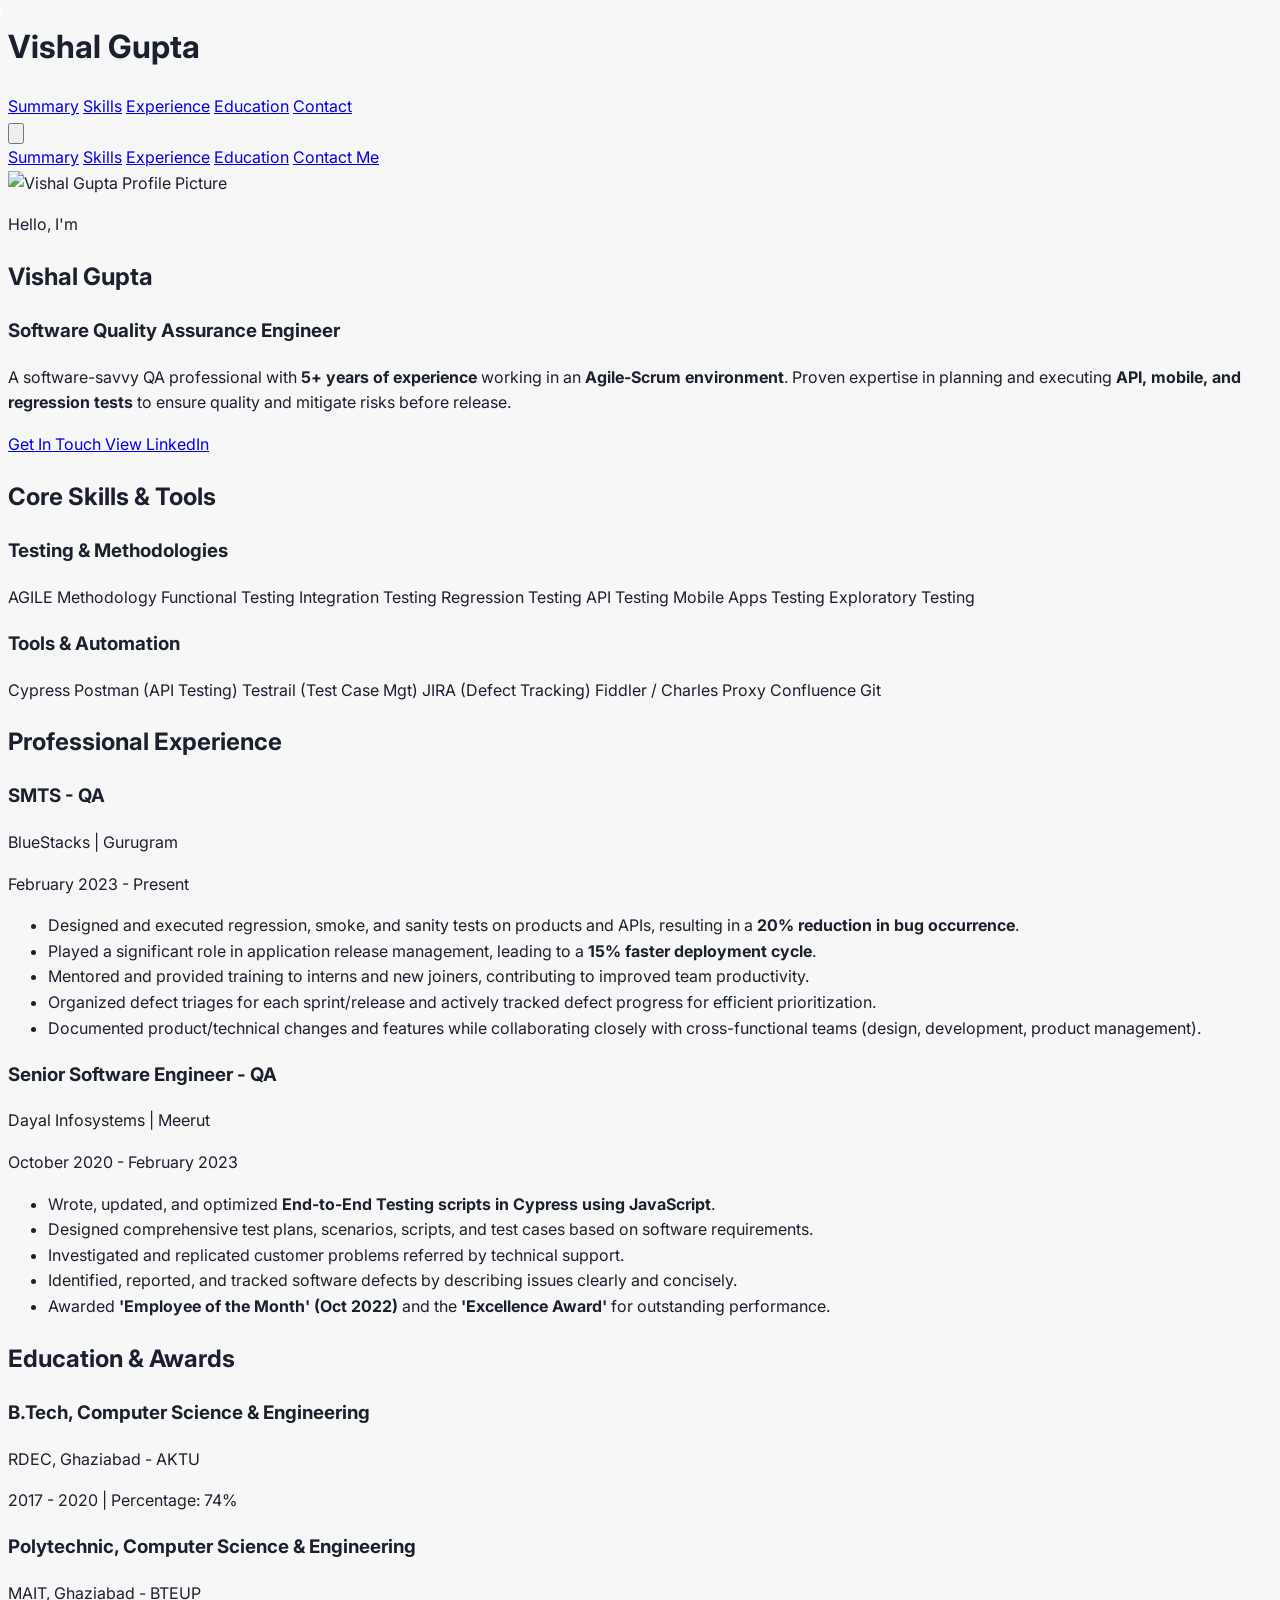
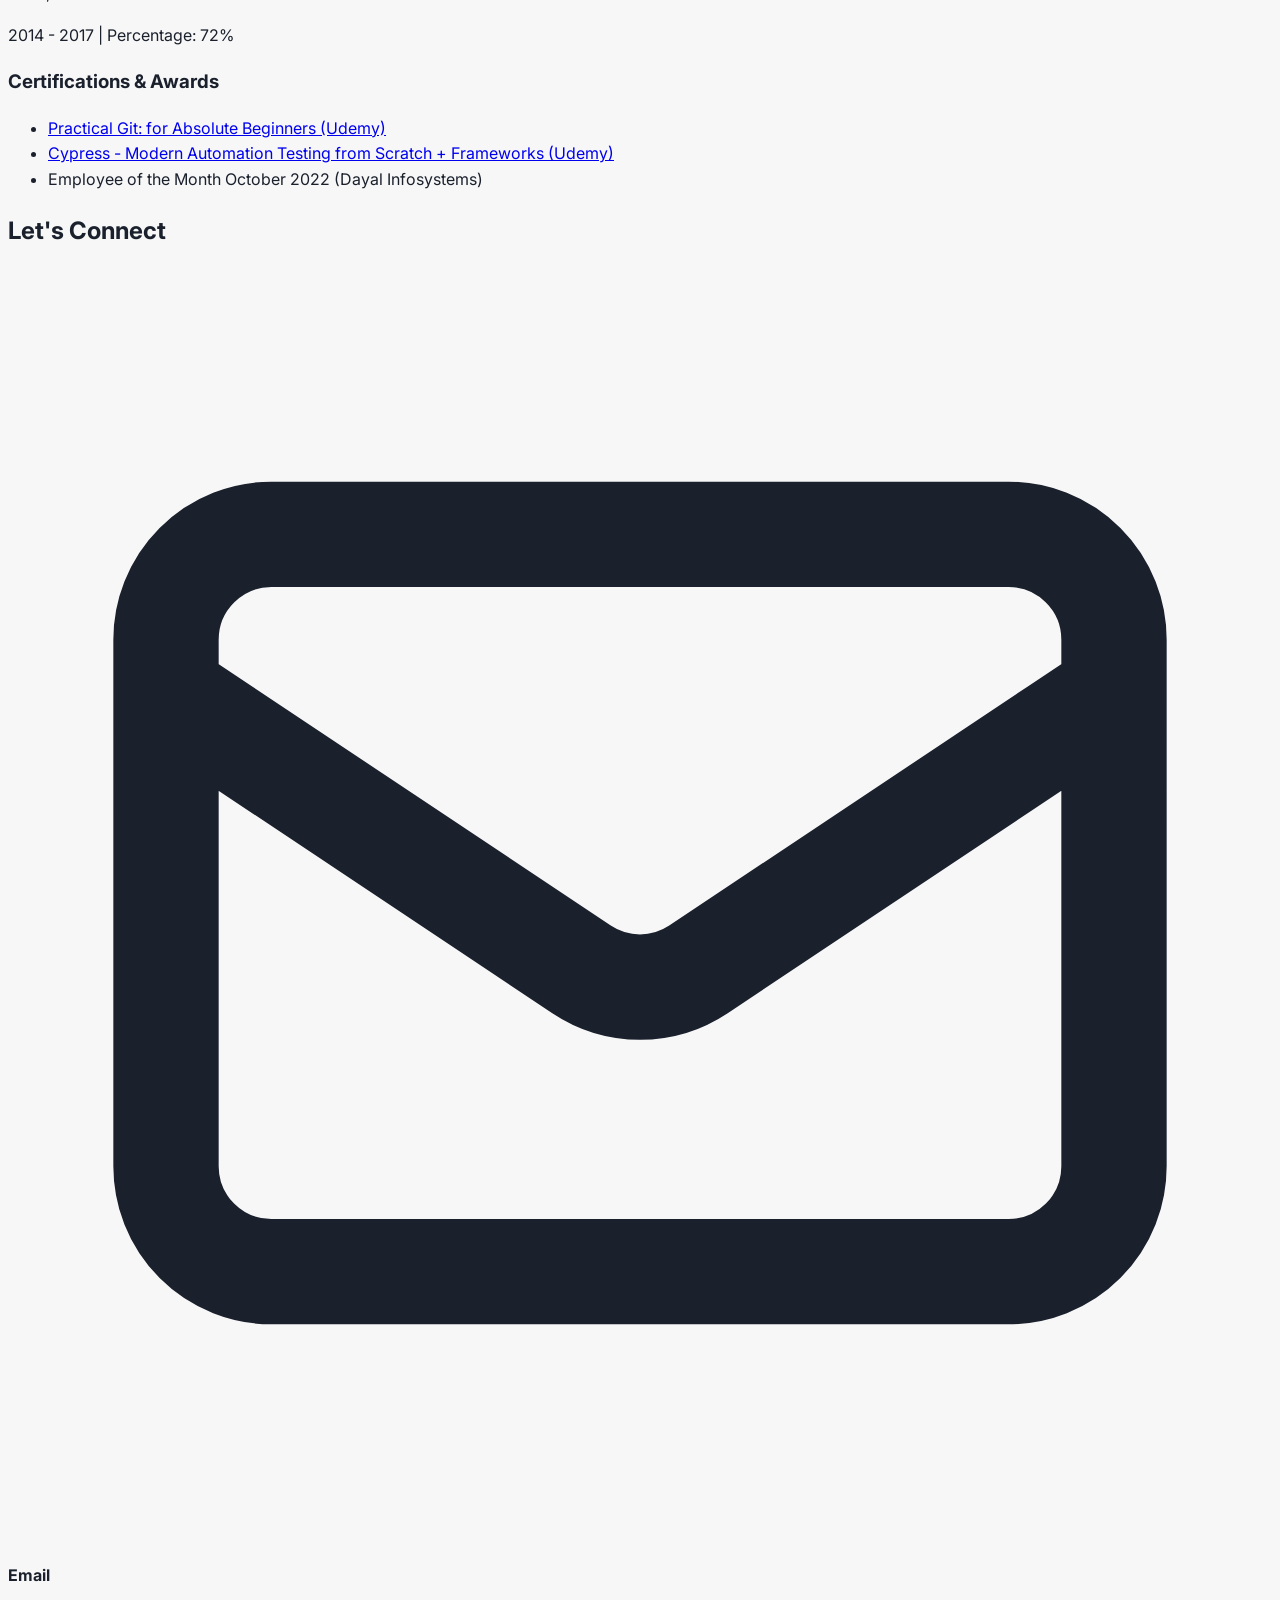
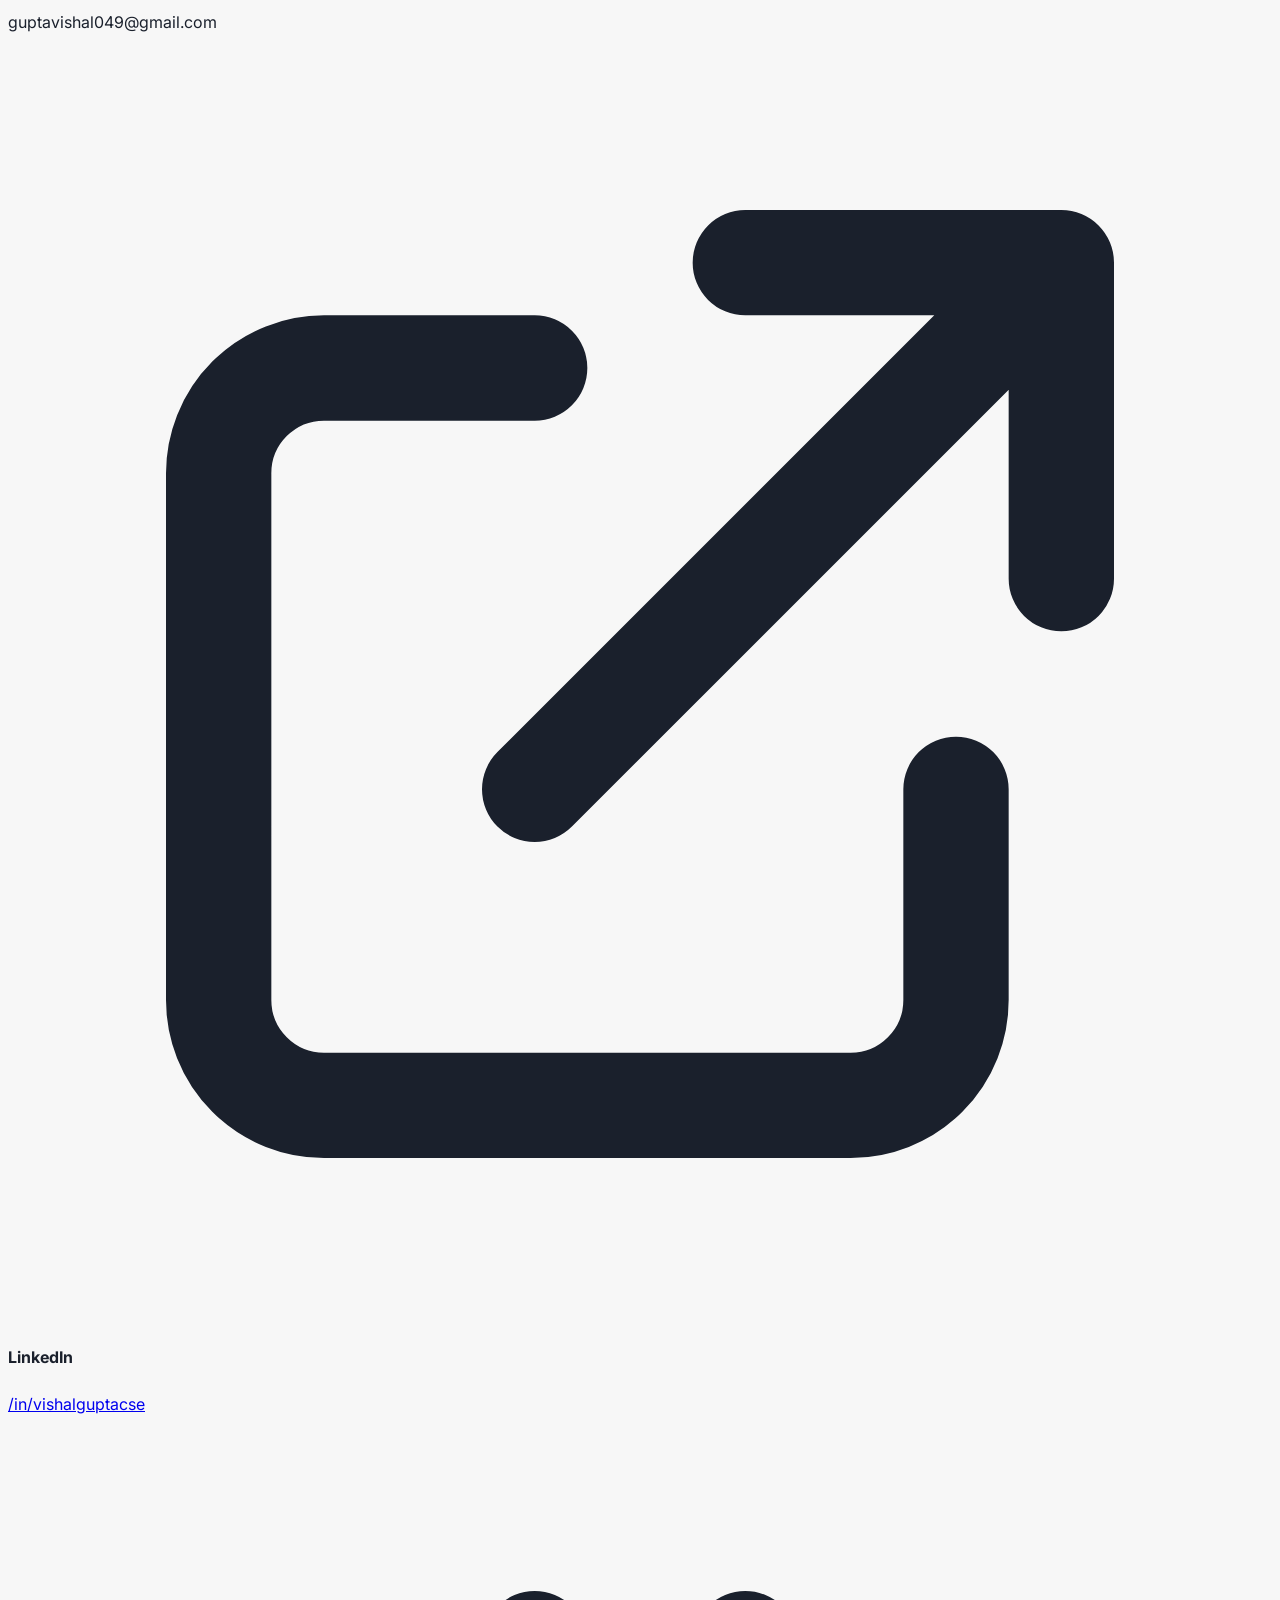
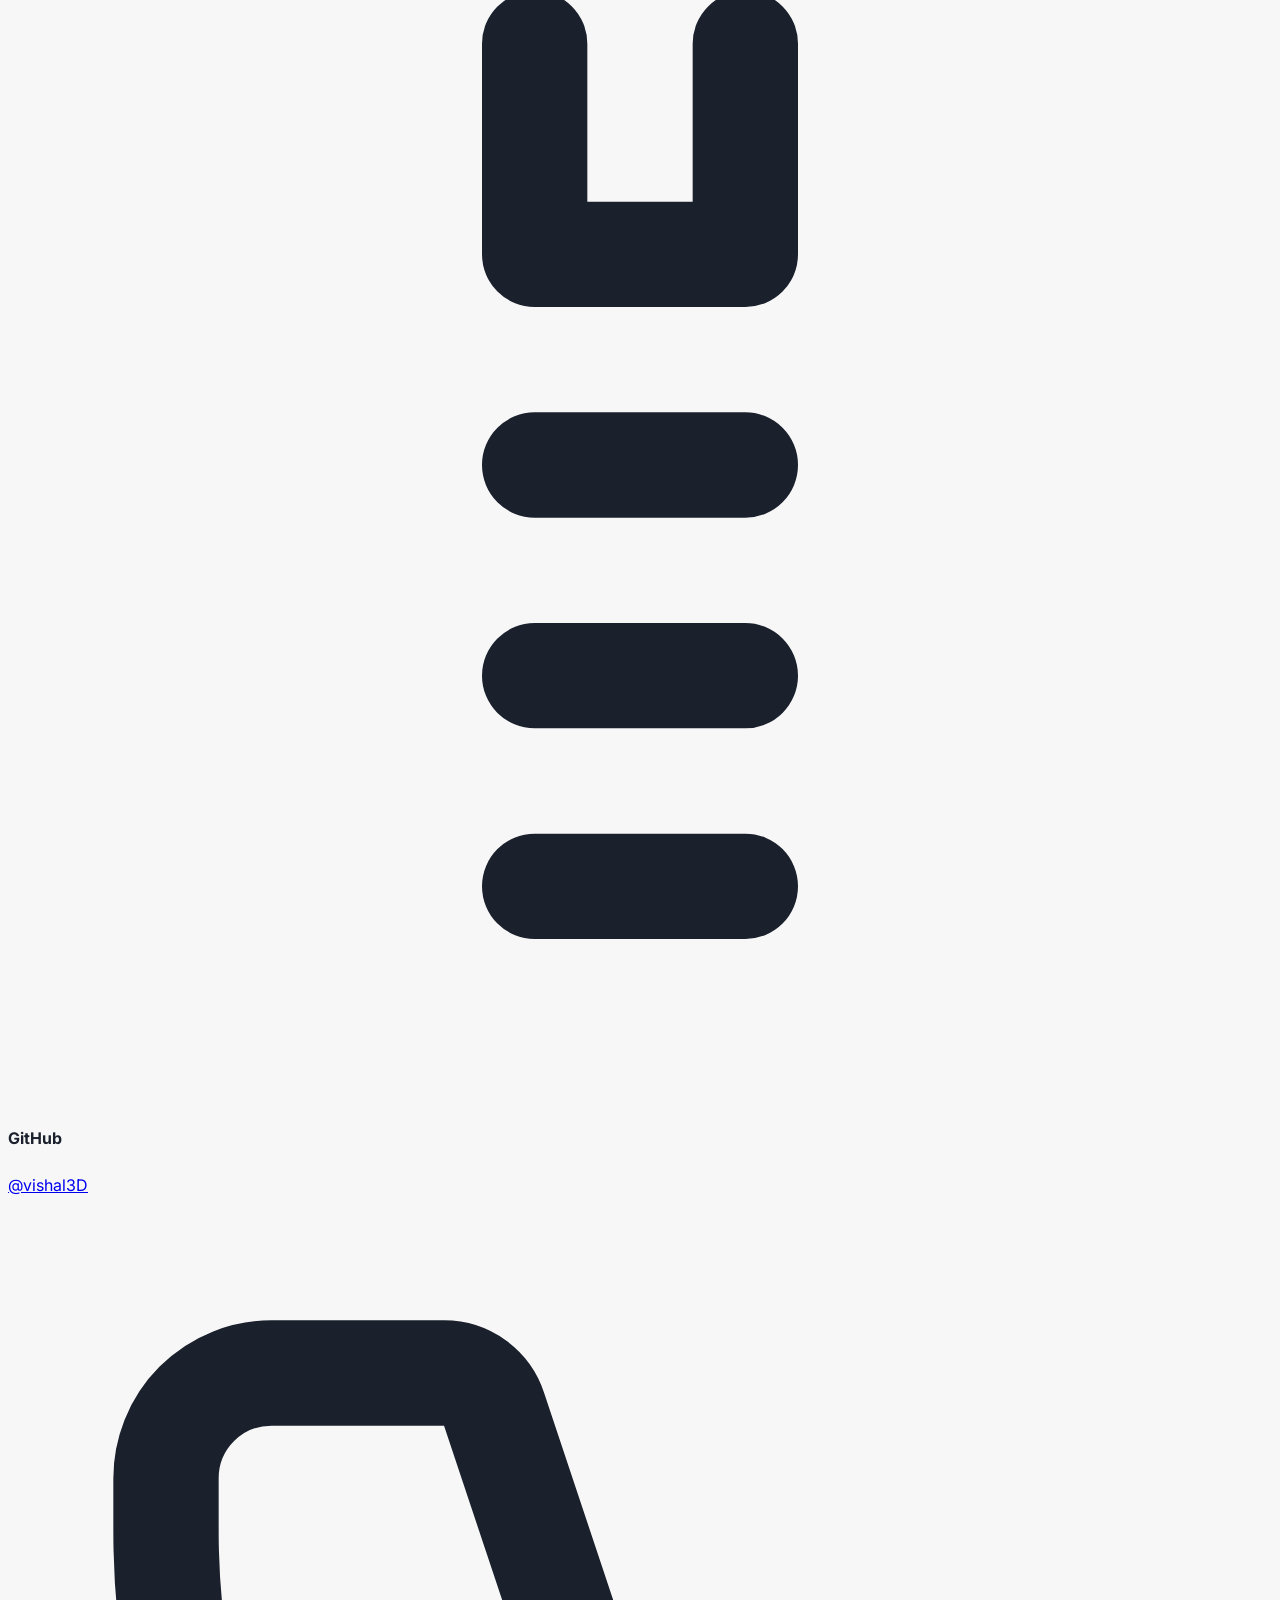
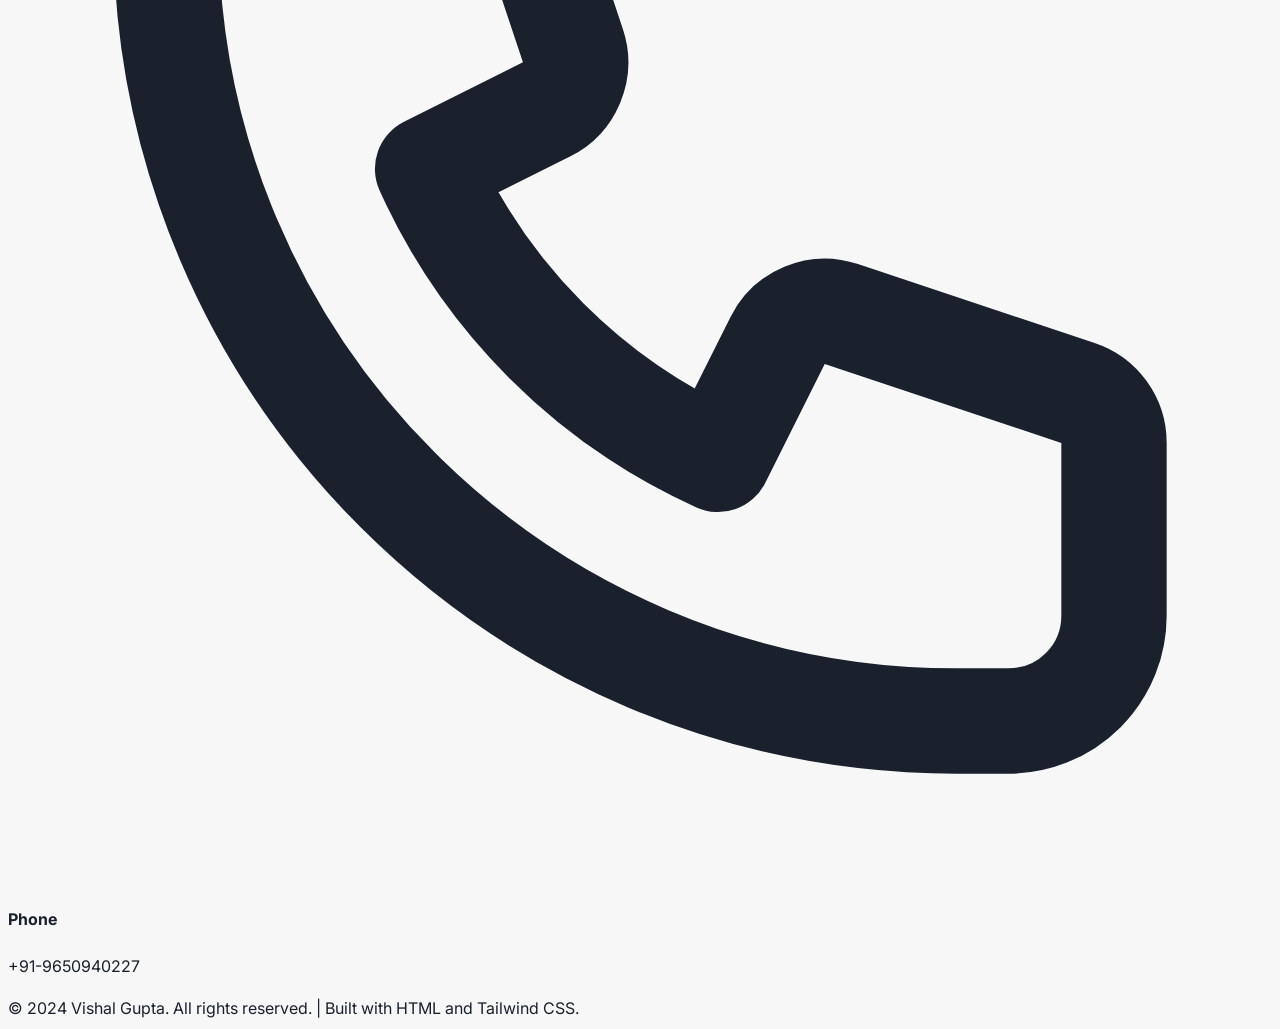
==== resume.html @ 30e2b9f7 "made some optimzation & changes" ====
<!DOCTYPE html>
<html lang="en">

<head>
    <meta charset="UTF-8">
    <meta name="viewport" content="width=device-width, initial-scale=1.0">
    <title>Vishal Gupta | Software Quality Assurance Engineer</title>

    <!-- Load Tailwind CSS from CDN -->
    <script src="https://cdn.tailwindcss.com"></script>

    <!-- LINK TO EXTERNAL CSS FILE -->
    <link rel="stylesheet" href="styles.css">
</head>

<body class="antialiased">

    <!-- Header & Navigation -->
    <!-- The header remains sticky and is the element that determines the offset -->
    <header id="main-header" class="bg-white shadow-lg sticky top-0 z-50">
        <div class="max-w-6xl mx-auto px-4 sm:px-6 lg:px-8 py-4 flex justify-between items-center">
            <h1 class="text-2xl font-bold text-gray-800 tracking-tight">Vishal Gupta</h1>
            <nav class="hidden md:block">
                <!-- Links now call smoothScroll function which is defined in scripts.js -->
                <a href="#about" onclick="smoothScroll(event)"
                    class="text-gray-600 hover:text-emerald-600 px-3 py-2 rounded-lg font-medium transition duration-150">Summary</a>
                <a href="#skills" onclick="smoothScroll(event)"
                    class="text-gray-600 hover:text-emerald-600 px-3 py-2 rounded-lg font-medium transition duration-150">Skills</a>
                <a href="#experience" onclick="smoothScroll(event)"
                    class="text-gray-600 hover:text-emerald-600 px-3 py-2 rounded-lg font-medium transition duration-150">Experience</a>
                <a href="#education" onclick="smoothScroll(event)"
                    class="text-gray-600 hover:text-emerald-600 px-3 py-2 rounded-lg font-medium transition duration-150">Education</a>
                <a href="#contact" onclick="smoothScroll(event)"
                    class="text-white bg-emerald-600 hover:bg-emerald-700 ml-4 px-4 py-2 rounded-full font-medium transition duration-150 shadow-md">Contact</a>
            </nav>
            <!-- Mobile Menu Placeholder -->
            <button id="mobile-menu-button" aria-expanded="false" aria-controls="mobile-menu"
                class="md:hidden text-gray-600 hover:text-emerald-600 focus:outline-none" onclick="toggleMobileMenu()">
                <svg class="w-6 h-6" fill="none" stroke="currentColor" viewBox="0 0 24 24"
                    xmlns="http://www.w3.org/2000/svg">
                    <path stroke-linecap="round" stroke-linejoin="round" stroke-width="2" d="M4 6h16M4 12h16M4 18h16">
                    </path>
                </svg>
            </button>
        </div>
        <!-- Mobile Menu -->
        <div id="mobile-menu" class="hidden md:hidden bg-white px-4 pt-2 pb-3 space-y-1 sm:px-3 shadow-inner">
            <!-- Links now call smoothScroll and toggleMobileMenu functions -->
            <a href="#about" onclick="smoothScroll(event); toggleMobileMenu();"
                class="block text-gray-800 hover:bg-emerald-50 hover:text-emerald-600 rounded-lg py-2 px-3 font-medium">Summary</a>
            <a href="#skills" onclick="smoothScroll(event); toggleMobileMenu();"
                class="block text-gray-800 hover:bg-emerald-50 hover:text-emerald-600 rounded-lg py-2 px-3 font-medium">Skills</a>
            <a href="#experience" onclick="smoothScroll(event); toggleMobileMenu();"
                class="block text-gray-800 hover:bg-emerald-50 hover:text-emerald-600 rounded-lg py-2 px-3 font-medium">Experience</a>
            <a href="#education" onclick="smoothScroll(event); toggleMobileMenu();"
                class="block text-gray-800 hover:bg-emerald-50 hover:text-emerald-600 rounded-lg py-2 px-3 font-medium">Education</a>
            <a href="#contact" onclick="smoothScroll(event); toggleMobileMenu();"
                class="block text-white bg-emerald-600 hover:bg-emerald-700 rounded-lg py-2 px-3 font-medium mt-2 text-center">Contact
                Me</a>
        </div>
    </header>

    <main class="max-w-6xl mx-auto p-4 sm:p-6 lg:p-8">

        <!-- Hero/Intro Section -->
        <section id="about" class="py-16 bg-white rounded-xl shadow-lg mb-12">
            <div class="flex flex-col md:flex-row items-center space-y-8 md:space-y-0 md:space-x-12 px-6">
                <!-- Profile Image -->
                <div class="flex-shrink-0">
                    <!-- Placeholder using initials VG and a green color scheme -->
                    <img src="https://placehold.co/180x180/10b981/ffffff?text=VG" loading="lazy"
                        alt="Vishal Gupta Profile Picture"
                        class="w-48 h-48 object-cover rounded-full ring-4 ring-emerald-500 ring-offset-4 shadow-xl">
                </div>
                <!-- Intro Text -->
                <div class="text-center md:text-left">
                    <p class="text-lg text-emerald-600 font-semibold mb-2">Hello, I'm</p>
                    <h2 class="text-5xl font-extrabold text-gray-900 mb-4 tracking-tighter">Vishal Gupta</h2>
                    <h3 class="text-3xl font-light text-gray-700 mb-6">Software Quality Assurance Engineer</h3>
                    <!-- Uses <strong> for correct HTML bolding -->
                    <p class="text-gray-600 max-w-xl mx-auto md:mx-0">A software-savvy QA professional with <strong>5+
                            years of experience</strong> working in an <strong>Agile-Scrum environment</strong>. Proven
                        expertise in planning and executing <strong>API, mobile, and regression tests</strong> to ensure
                        quality and mitigate risks before release.</p>
                    <div class="mt-8 space-x-4">
                        <a href="#contact" onclick="smoothScroll(event)"
                            class="inline-flex items-center justify-center px-6 py-3 border border-transparent text-base font-medium rounded-full shadow-lg text-white bg-emerald-600 hover:bg-emerald-700 transition duration-300">
                            Get In Touch
                        </a>
                        <a href="https://www.linkedin.com/in/vishalguptacse/" target="_blank" rel="noopener noreferrer"
                            class="inline-flex items-center justify-center px-6 py-3 border-2 border-emerald-600 text-base font-medium rounded-full text-emerald-600 hover:bg-emerald-50 transition duration-300">
                            View LinkedIn
                        </a>
                    </div>
                </div>
            </div>
        </section>

        <!-- Skills Section -->
        <section id="skills" class="py-12">
            <h2 class="text-4xl font-extrabold text-gray-800 mb-8 text-center">Core Skills & Tools</h2>
            <div class="bg-white p-8 rounded-xl shadow-lg">
                <h3 class="text-2xl font-bold text-gray-900 mb-4 border-b pb-2">Testing & Methodologies</h3>
                <div class="flex flex-wrap gap-4 mb-8">
                    <!-- Methodologies Tags -->
                    <span class="px-3 py-1 bg-emerald-100 text-emerald-800 text-sm font-medium rounded-full">AGILE
                        Methodology</span>
                    <span class="px-3 py-1 bg-emerald-100 text-emerald-800 text-sm font-medium rounded-full">Functional
                        Testing</span>
                    <span class="px-3 py-1 bg-emerald-100 text-emerald-800 text-sm font-medium rounded-full">Integration
                        Testing</span>
                    <span class="px-3 py-1 bg-emerald-100 text-emerald-800 text-sm font-medium rounded-full">Regression
                        Testing</span>
                    <span class="px-3 py-1 bg-emerald-100 text-emerald-800 text-sm font-medium rounded-full">API
                        Testing</span>
                    <span class="px-3 py-1 bg-emerald-100 text-emerald-800 text-sm font-medium rounded-full">Mobile Apps
                        Testing</span>
                    <span class="px-3 py-1 bg-emerald-100 text-emerald-800 text-sm font-medium rounded-full">Exploratory
                        Testing</span>
                </div>

                <h3 class="text-2xl font-bold text-gray-900 mb-4 border-b pb-2">Tools & Automation</h3>
                <div class="flex flex-wrap gap-4">
                    <!-- Tools Tags -->
                    <span class="px-3 py-1 bg-gray-200 text-gray-800 text-sm font-medium rounded-full">Cypress
                    </span>
                    <span class="px-3 py-1 bg-gray-200 text-gray-800 text-sm font-medium rounded-full">Postman (API
                        Testing)</span>
                    <span class="px-3 py-1 bg-gray-200 text-gray-800 text-sm font-medium rounded-full">Testrail (Test
                        Case Mgt)</span>
                    <span class="px-3 py-1 bg-gray-200 text-gray-800 text-sm font-medium rounded-full">JIRA (Defect
                        Tracking)</span>
                    <span class="px-3 py-1 bg-gray-200 text-gray-800 text-sm font-medium rounded-full">Fiddler / Charles
                        Proxy</span>
                    <span class="px-3 py-1 bg-gray-200 text-gray-800 text-sm font-medium rounded-full">Confluence</span>
                    <span class="px-3 py-1 bg-gray-200 text-gray-800 text-sm font-medium rounded-full">Git</span>
                </div>
            </div>
        </section>

        <!-- Experience Section (Timeline Layout) -->
        <section id="experience" class="py-12">
            <h2 class="text-4xl font-extrabold text-gray-800 mb-8 text-center">Professional Experience</h2>
            <div class="bg-white p-8 rounded-xl shadow-lg relative border-l-4 border-emerald-200 ml-4 sm:ml-8">

                <!-- Role 1: BlueStacks -->
                <div class="mb-10 pl-6 relative timeline-dot">
                    <h3 class="text-2xl font-semibold text-gray-900">SMTS - QA</h3>
                    <p class="text-lg font-medium text-emerald-600">BlueStacks | Gurugram</p>
                    <p class="text-sm text-gray-500 mt-1">February 2023 - Present</p>
                    <ul class="list-disc ml-5 mt-3 text-gray-700 space-y-2">
                        <!-- Uses <strong> for correct HTML bolding -->
                        <li>Designed and executed regression, smoke, and sanity tests on products and APIs, resulting in
                            a <strong>20% reduction in bug occurrence</strong>.</li>
                        <!-- Uses <strong> for correct HTML bolding -->
                        <li>Played a significant role in application release management, leading to a <strong>15% faster
                                deployment cycle</strong>.</li>
                        <li>Mentored and provided training to interns and new joiners, contributing to improved team
                            productivity.</li>
                        <li>Organized defect triages for each sprint/release and actively tracked defect progress for
                            efficient prioritization.</li>
                        <li>Documented product/technical changes and features while collaborating closely with
                            cross-functional teams (design, development, product management).</li>
                    </ul>
                </div>

                <!-- Role 2: Dayal Infosystems -->
                <div class="mb-10 pl-6 relative timeline-dot">
                    <h3 class="text-2xl font-semibold text-gray-900">Senior Software Engineer - QA</h3>
                    <p class="text-lg font-medium text-emerald-600">Dayal Infosystems | Meerut</p>
                    <p class="text-sm text-gray-500 mt-1">October 2020 - February 2023</p>
                    <ul class="list-disc ml-5 mt-3 text-gray-700 space-y-2">
                        <!-- Uses <strong> for correct HTML bolding -->
                        <li>Wrote, updated, and optimized <strong>End-to-End Testing scripts in Cypress using
                                JavaScript</strong>.</li>
                        <li>Designed comprehensive test plans, scenarios, scripts, and test cases based on software
                            requirements.</li>
                        <li>Investigated and replicated customer problems referred by technical support.</li>
                        <li>Identified, reported, and tracked software defects by describing issues clearly and
                            concisely.</li>
                        <!-- Uses <strong> for correct HTML bolding -->
                        <li>Awarded <strong>'Employee of the Month' (Oct 2022)</strong> and the <strong>'Excellence
                                Award'</strong> for outstanding performance.</li>
                    </ul>
                </div>

            </div>
        </section>

        <!-- Education & Certifications Section -->
        <section id="education" class="py-12">
            <h2 class="text-4xl font-extrabold text-gray-800 mb-8 text-center">Education & Awards</h2>
            <div class="bg-white p-8 rounded-xl shadow-lg">
                <div class="space-y-6">
                    <!-- Degree 1 -->
                    <div class="border-b pb-4">
                        <h3 class="text-2xl font-semibold text-gray-900">B.Tech, Computer Science & Engineering</h3>
                        <p class="text-lg text-emerald-600">RDEC, Ghaziabad - AKTU</p>
                        <p class="text-gray-500 mt-1">2017 - 2020 | Percentage: 74%</p>
                    </div>
                    <!-- Degree 2 -->
                    <div class="border-b pb-4">
                        <h3 class="text-2xl font-semibold text-gray-900">Polytechnic, Computer Science & Engineering
                        </h3>
                        <p class="text-lg text-emerald-600">MAIT, Ghaziabad - BTEUP</p>
                        <p class="text-gray-500 mt-1">2014 - 2017 | Percentage: 72%</p>
                    </div>
                    <!-- Certifications/Awards -->
                    <div>
                        <h3 class="text-2xl font-semibold text-gray-900 mb-2">Certifications & Awards</h3>
                        <ul class="list-disc ml-5 space-y-1 text-gray-700">
                            <li class="text-lg">
                                <!-- Git Certification Link -->
                                <a href="https://www.udemy.com/certificate/UC-b891425b-20d0-439b-9c1d-d39b9911eb09/"
                                    target="_blank" rel="noopener noreferrer"
                                    class="hover:text-emerald-600 transition duration-150 underline">Practical Git: for
                                    Absolute Beginners (Udemy)</a>
                            </li>
                            <li class="text-lg">
                                <!-- Cypress Certification Link -->
                                <a href="https://www.udemy.com/certificate/UC-99b5fecc-ddd4-479b-ad60-350f23fe4468/"
                                    target="_blank" rel="noopener noreferrer"
                                    class="hover:text-emerald-600 transition duration-150 underline">Cypress - Modern
                                    Automation Testing from Scratch + Frameworks (Udemy)</a>
                            </li>
                            <li class="text-lg">Employee of the Month October 2022 (Dayal Infosystems)</li>
                        </ul>
                    </div>
                </div>
            </div>
        </section>

        <!-- Contact Section -->
        <section id="contact" class="py-12">
            <h2 class="text-4xl font-extrabold text-gray-800 mb-8 text-center">Let's Connect</h2>
            <div class="bg-white p-8 rounded-xl shadow-lg">
                <div class="grid grid-cols-1 md:grid-cols-4 gap-8 text-center">

                    <!-- Email Card -->
                    <div class="p-6 rounded-xl border border-gray-200 hover:border-emerald-500 transition duration-300">
                        <div class="text-emerald-600 mb-3">
                            <!-- Email Icon SVG -->
                            <svg class="w-8 h-8 mx-auto" fill="none" stroke="currentColor" viewBox="0 0 24 24"
                                xmlns="http://www.w3.org/2000/svg">
                                <path stroke-linecap="round" stroke-linejoin="round" stroke-width="2"
                                    d="M3 8l7.89 5.26a2 2 0 002.22 0L21 8M5 19h14a2 2 0 002-2V7a2 2 0 00-2-2H5a2 2 0 00-2 2v10a2 2 0 002 2z">
                                </path>
                            </svg>
                        </div>
                        <h4 class="text-xl font-semibold text-gray-900">Email</h4>
                        <!-- break-words ensures the long email string wraps neatly within the card if necessary -->
                        <p class="text-gray-600 mt-1 break-words px-1">guptavishal049@gmail.com</p>
                    </div>

                    <!-- LinkedIn Card -->
                    <div class="p-6 rounded-xl border border-gray-200 hover:border-emerald-500 transition duration-300">
                        <div class="text-emerald-600 mb-3">
                            <!-- LinkedIn Icon SVG (A link icon is a suitable substitute) -->
                            <svg class="w-8 h-8 mx-auto" fill="none" stroke="currentColor" viewBox="0 0 24 24"
                                xmlns="http://www.w3.org/2000/svg">
                                <path stroke-linecap="round" stroke-linejoin="round" stroke-width="2"
                                    d="M10 6H6a2 2 0 00-2 2v10a2 2 0 002 2h10a2 2 0 002-2v-4M14 4h6m0 0v6m0-6L10 14">
                                </path>
                            </svg>
                        </div>
                        <h4 class="text-xl font-semibold text-gray-900">LinkedIn</h4>
                        <!-- break-words ensures the long URL string wraps neatly within the card if necessary -->
                        <p class="text-gray-600 mt-1 break-words"><a href="https://www.linkedin.com/in/vishalguptacse/"
                                target="_blank" rel="noopener noreferrer">/in/vishalguptacse</a></p>
                    </div>

                    <!-- GitHub Card -->
                    <div class="p-6 rounded-xl border border-gray-200 hover:border-emerald-500 transition duration-300">
                        <div class="text-emerald-600 mb-3">
                            <!-- GitHub Icon SVG (Simple code icon) -->
                            <svg class="w-8 h-8 mx-auto" fill="none" stroke="currentColor" viewBox="0 0 24 24"
                                xmlns="http://www.w3.org/2000/svg">
                                <path stroke-linecap="round" stroke-linejoin="round" stroke-width="2"
                                    d="M10 20h4M10 4v4m4-4v4m-4 12h4m-4-8h4m-4 4h4m-4-8h4m-4 12h4m-4-8h4m-4 4h4m-4-8h4m-4 12h4m-4-8h4m-4 4h4">
                                </path>
                            </svg>
                        </div>
                        <h4 class="text-xl font-semibold text-gray-900">GitHub</h4>
                        <p class="text-gray-600 mt-1"><a href="https://github.com/vishal3D" target="_blank"
                                rel="noopener noreferrer">@vishal3D</a></p>
                    </div>

                    <!-- Phone Card -->
                    <div class="p-6 rounded-xl border border-gray-200 hover:border-emerald-500 transition duration-300">
                        <div class="text-emerald-600 mb-3">
                            <!-- Phone Icon SVG -->
                            <svg class="w-8 h-8 mx-auto" fill="none" stroke="currentColor" viewBox="0 0 24 24"
                                xmlns="http://www.w3.org/2000/svg">
                                <path stroke-linecap="round" stroke-linejoin="round" stroke-width="2"
                                    d="M3 5a2 2 0 012-2h3.28a1 1 0 01.948.684l1.498 4.493a1 1 0 01-.502 1.21l-2.257 1.13a11.042 11.042 0 005.516 5.516l1.13-2.257a1 1 0 011.21-.502l4.493 1.498a1 1 0 01.684.949V19a2 2 0 01-2 2h-1C9.716 21 3 14.284 3 6V5z">
                                </path>
                            </svg>
                        </div>
                        <h4 class="text-xl font-semibold text-gray-900">Phone</h4>
                        <p class="text-gray-600 mt-1">+91-9650940227</p>
                    </div>

                </div>
            </div>
        </section>

    </main>

    <!-- Footer -->
    <footer class="bg-gray-800 text-white mt-12">
        <div class="max-w-6xl mx-auto px-4 py-6 text-center text-sm">
            &copy; 2024 Vishal Gupta. All rights reserved. | Built with HTML and Tailwind CSS.
        </div>
    </footer>

    <!-- LINK TO EXTERNAL JAVASCRIPT FILE -->
    <!-- The defer attribute ensures the script runs after the HTML structure is fully parsed -->
    <script src="scripts.js"></script>

</body>

</html>
---- styles.css ----
/* * This file contains all the custom CSS originally inside the <style> block of resume.html.
 * This is the standard way to manage styles.
 */

/* Custom font import and application */
@import url('https://fonts.googleapis.com/css2?family=Inter:wght@100..900&display=swap');
body {
    font-family: 'Inter', sans-serif;
    background-color: #f7f7f7;
    color: #1a202c;
    line-height: 1.6;
}
/* NOTE: Smooth scrolling is handled via JavaScript to account for the sticky header. */
/* Style for the timeline dots */
.timeline-dot::before {
    content: '';
    position: absolute;
    left: -12px;
    top: 5px;
    width: 10px;
    height: 10px;
    background-color: #10b981; /* Emerald-500 for a fresh, professional look */
    border-radius: 50%;
    border: 2px solid #ffffff;
}
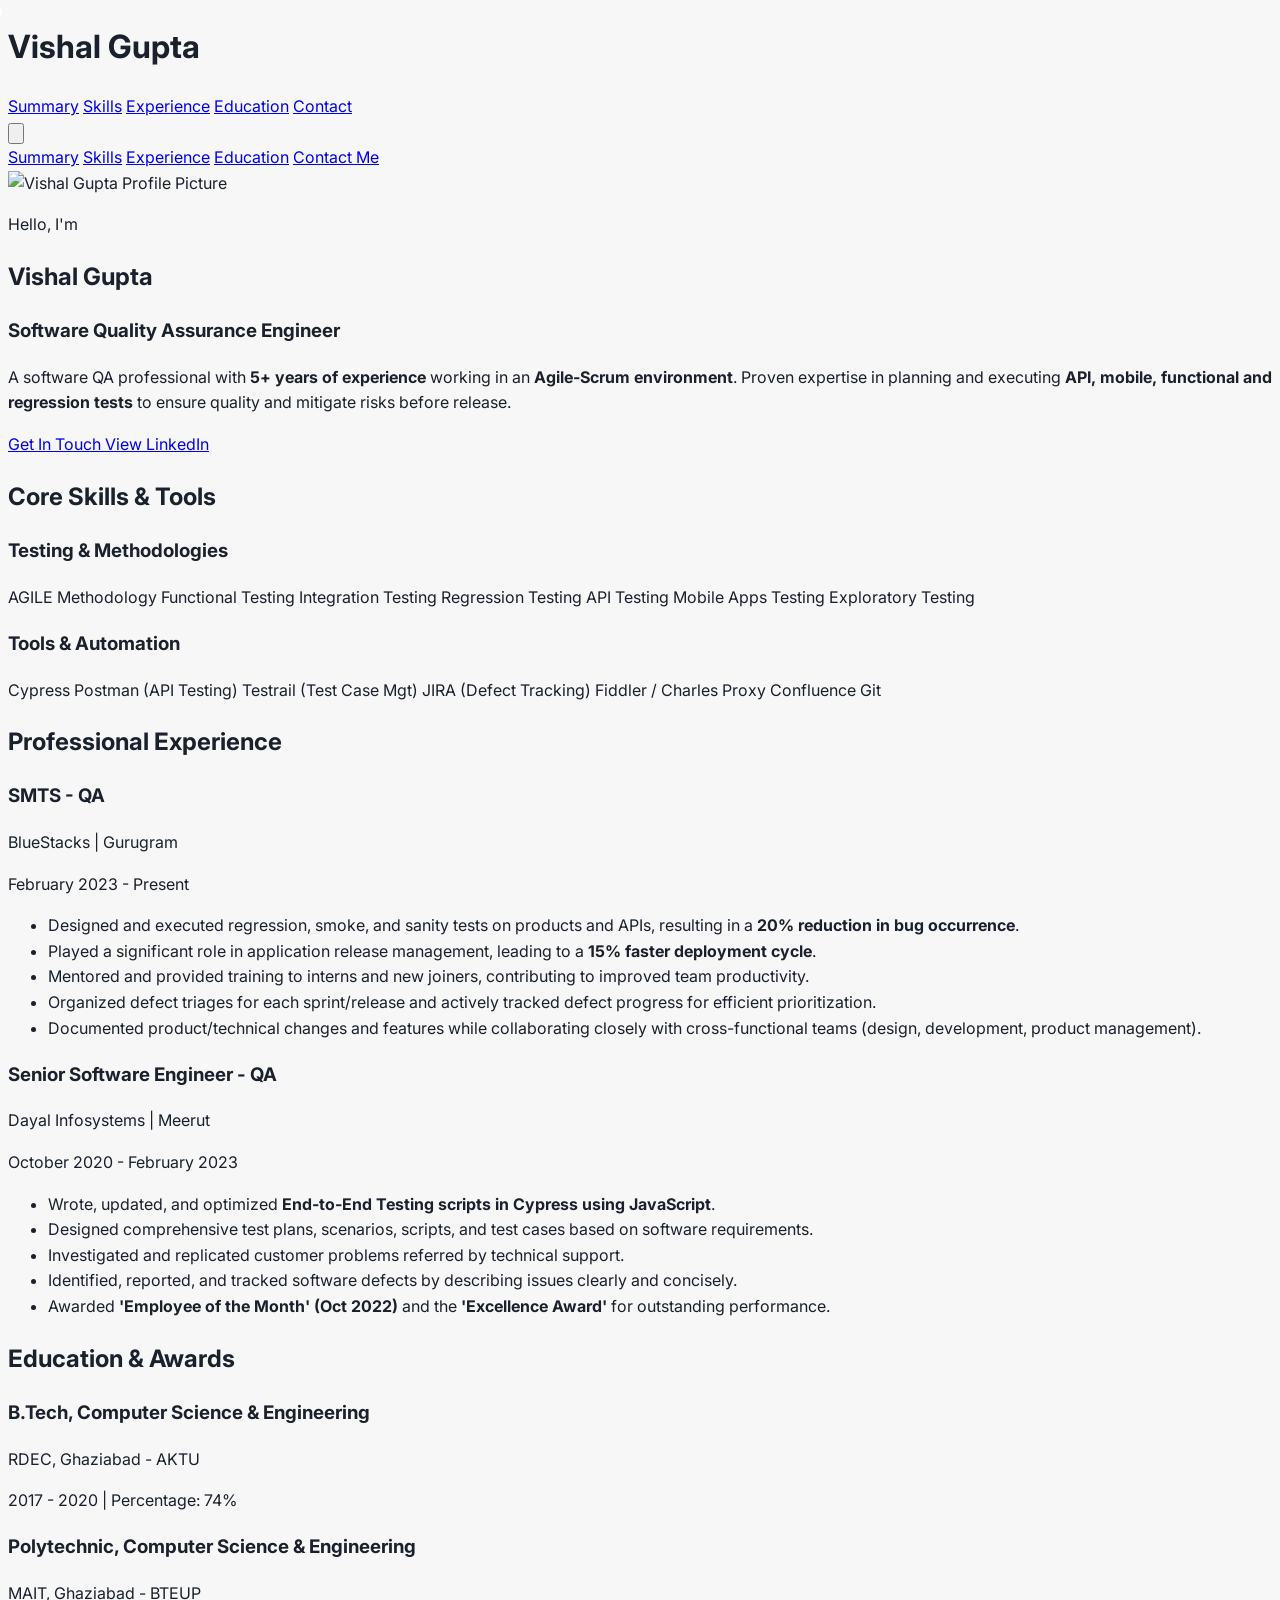
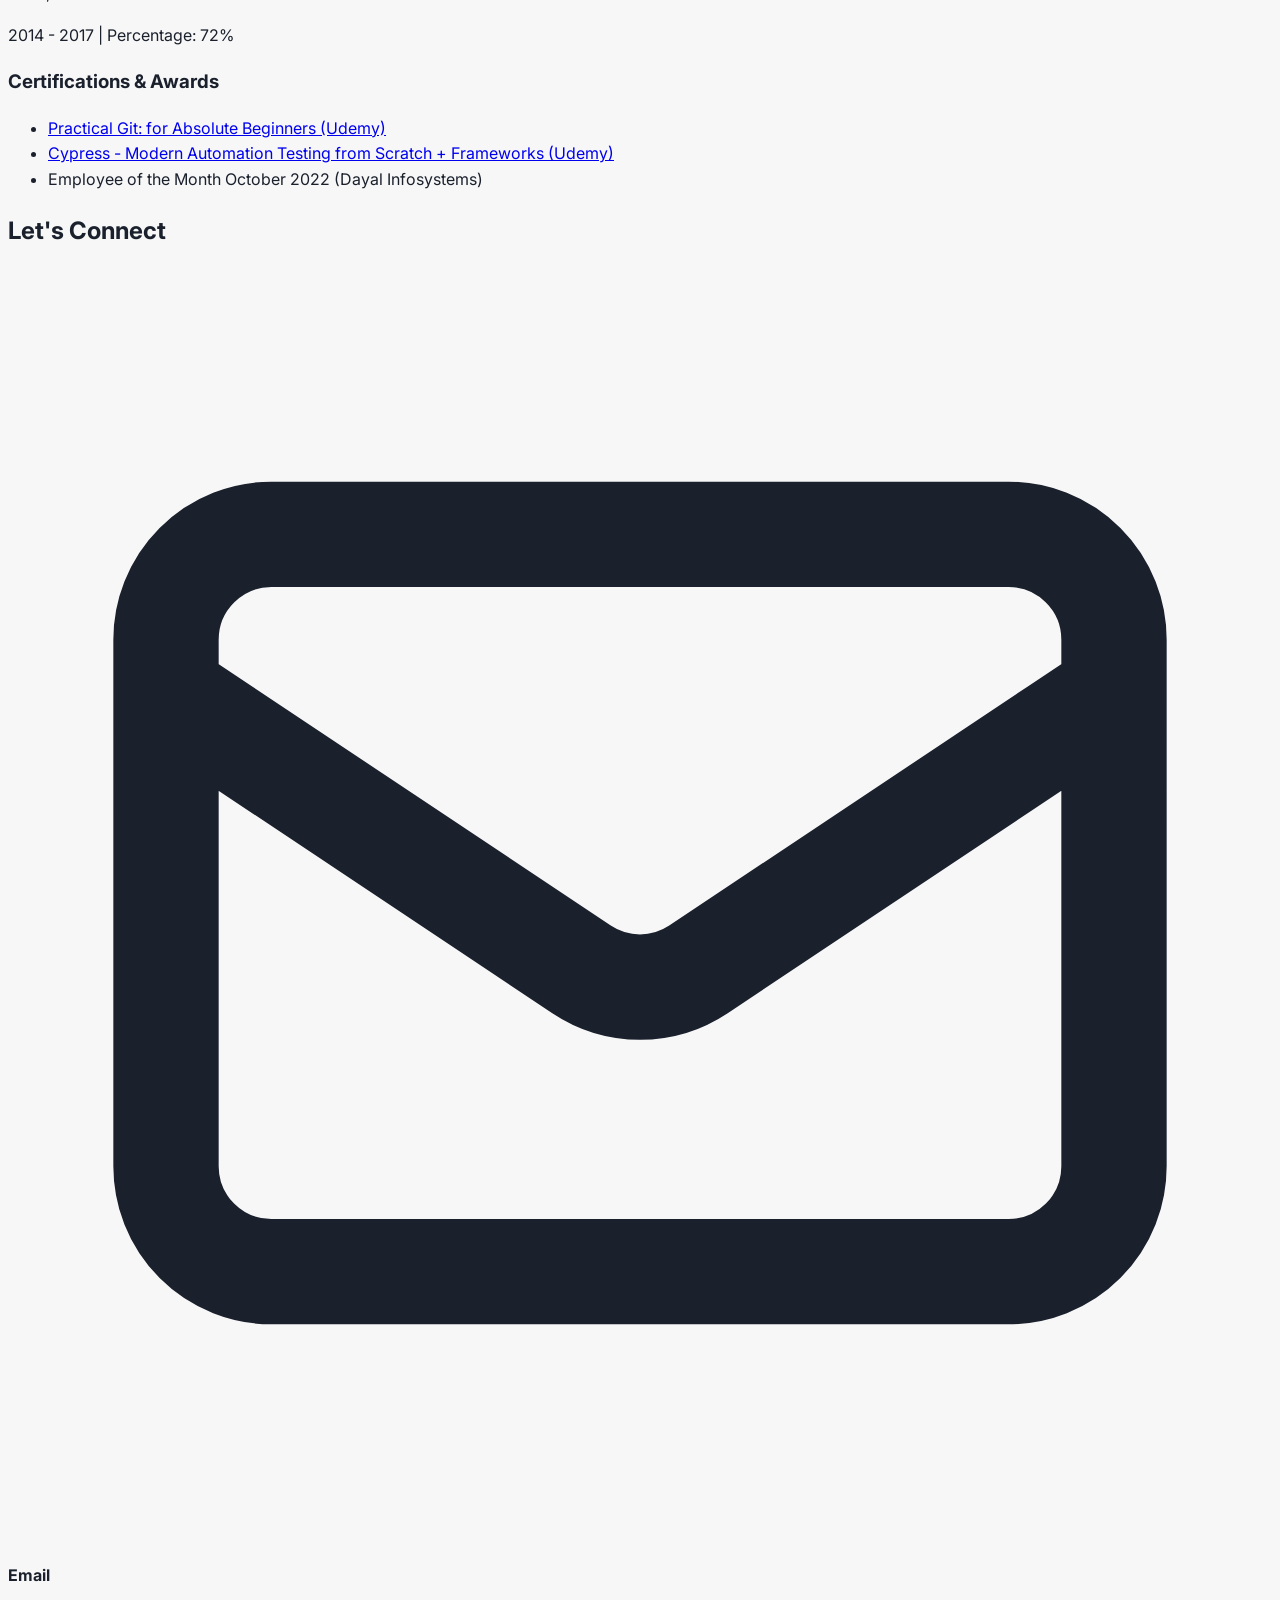
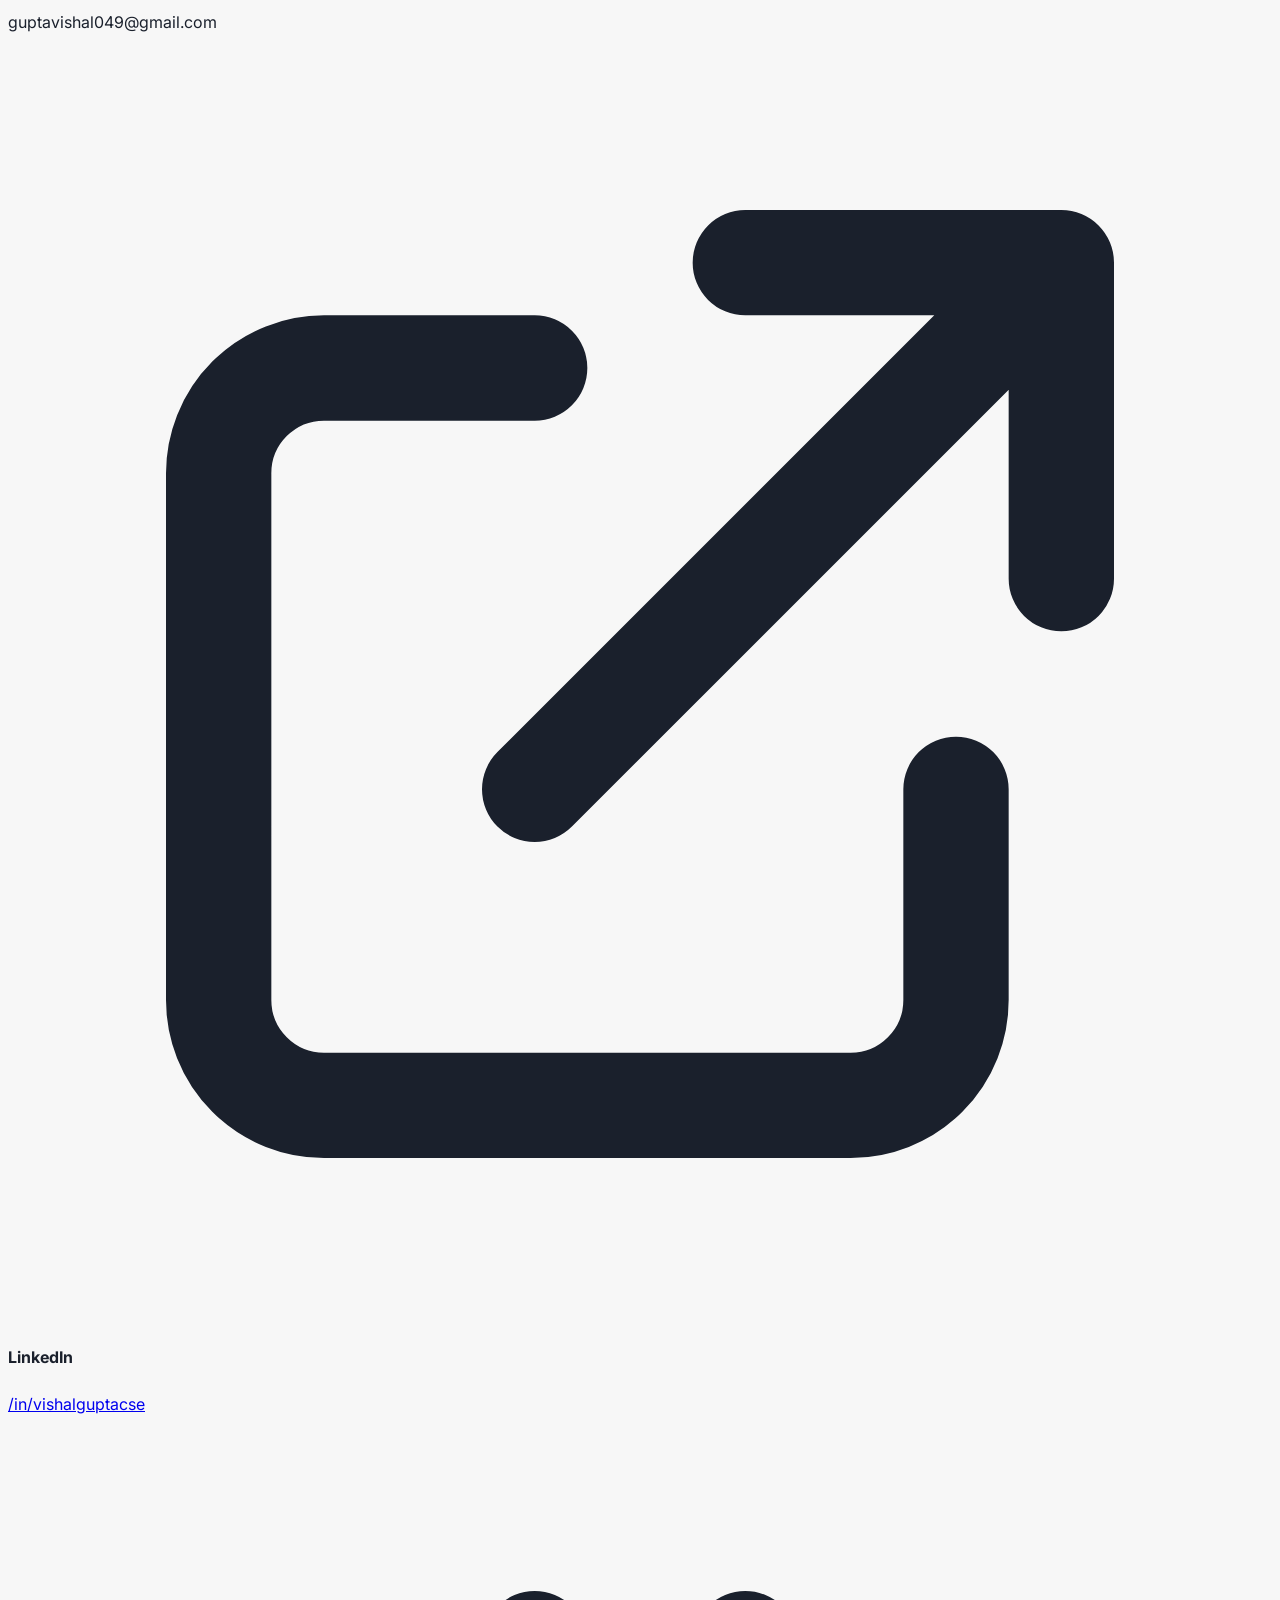
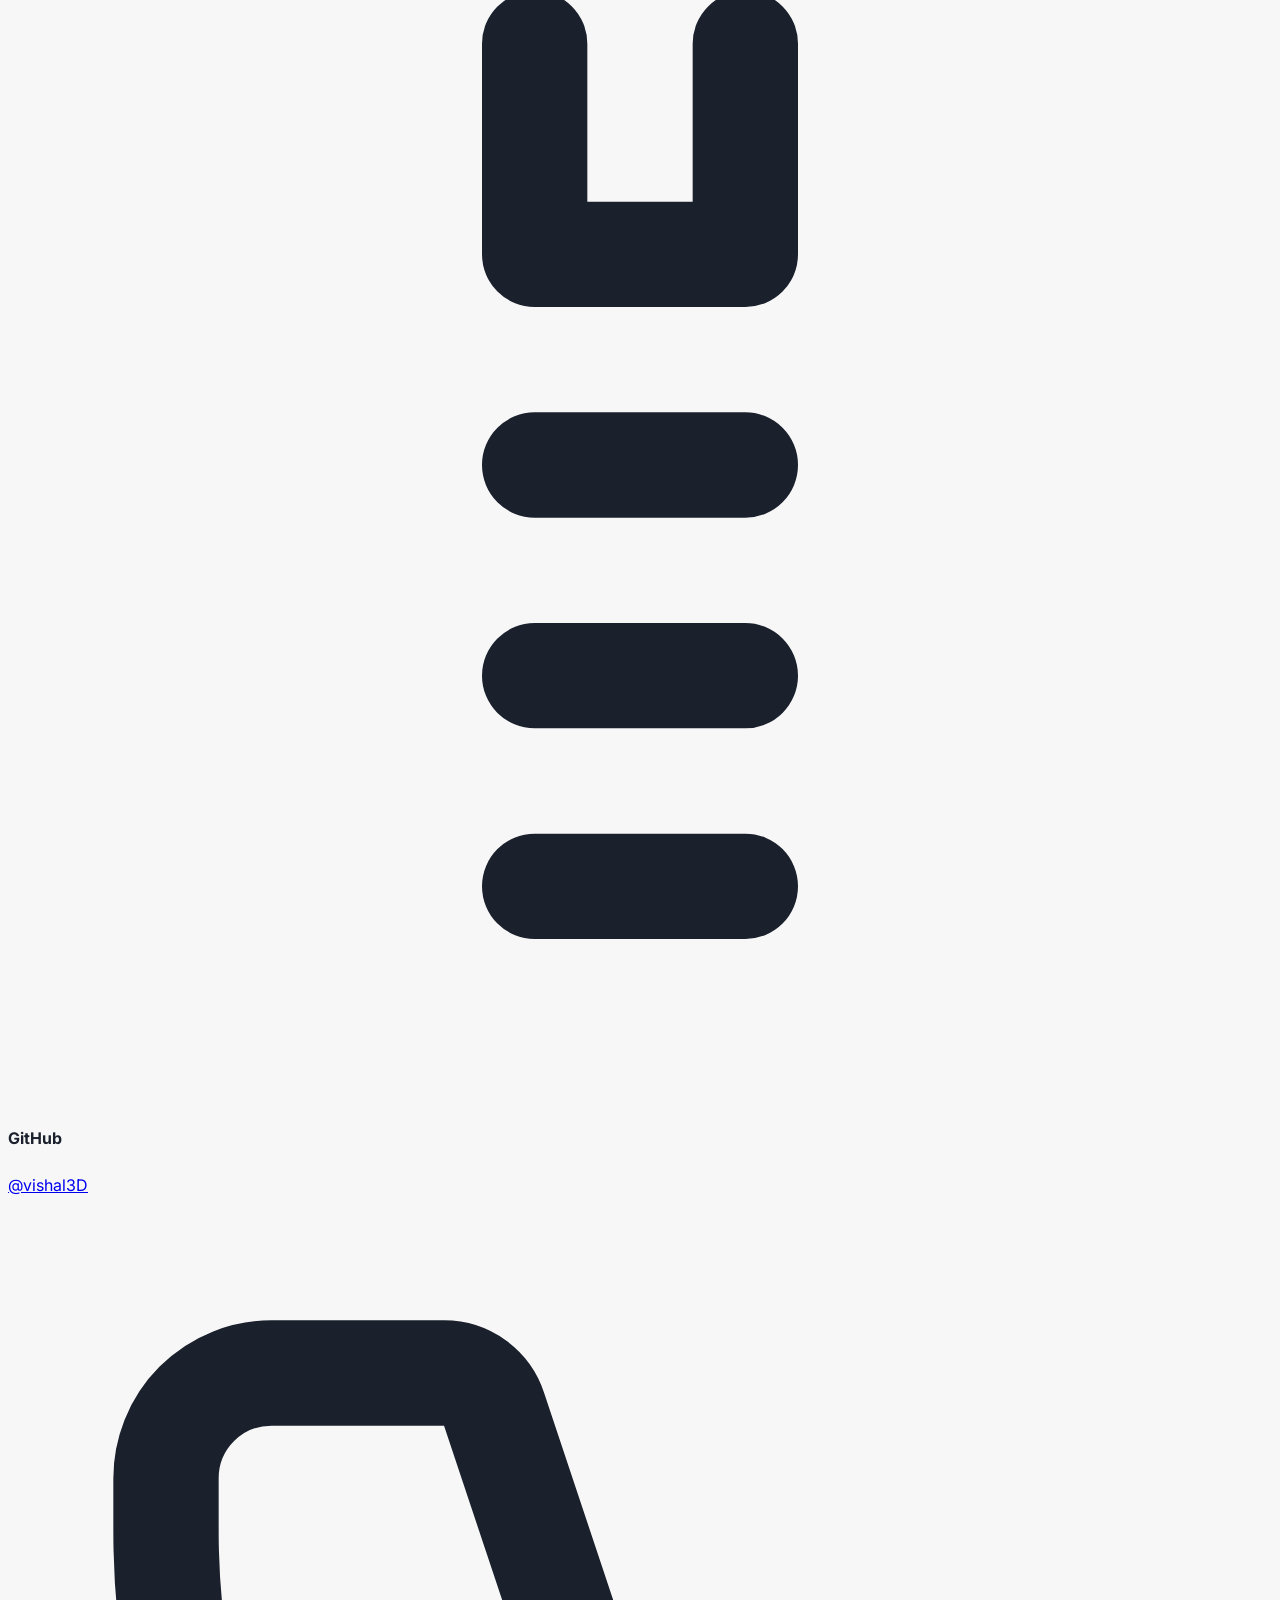
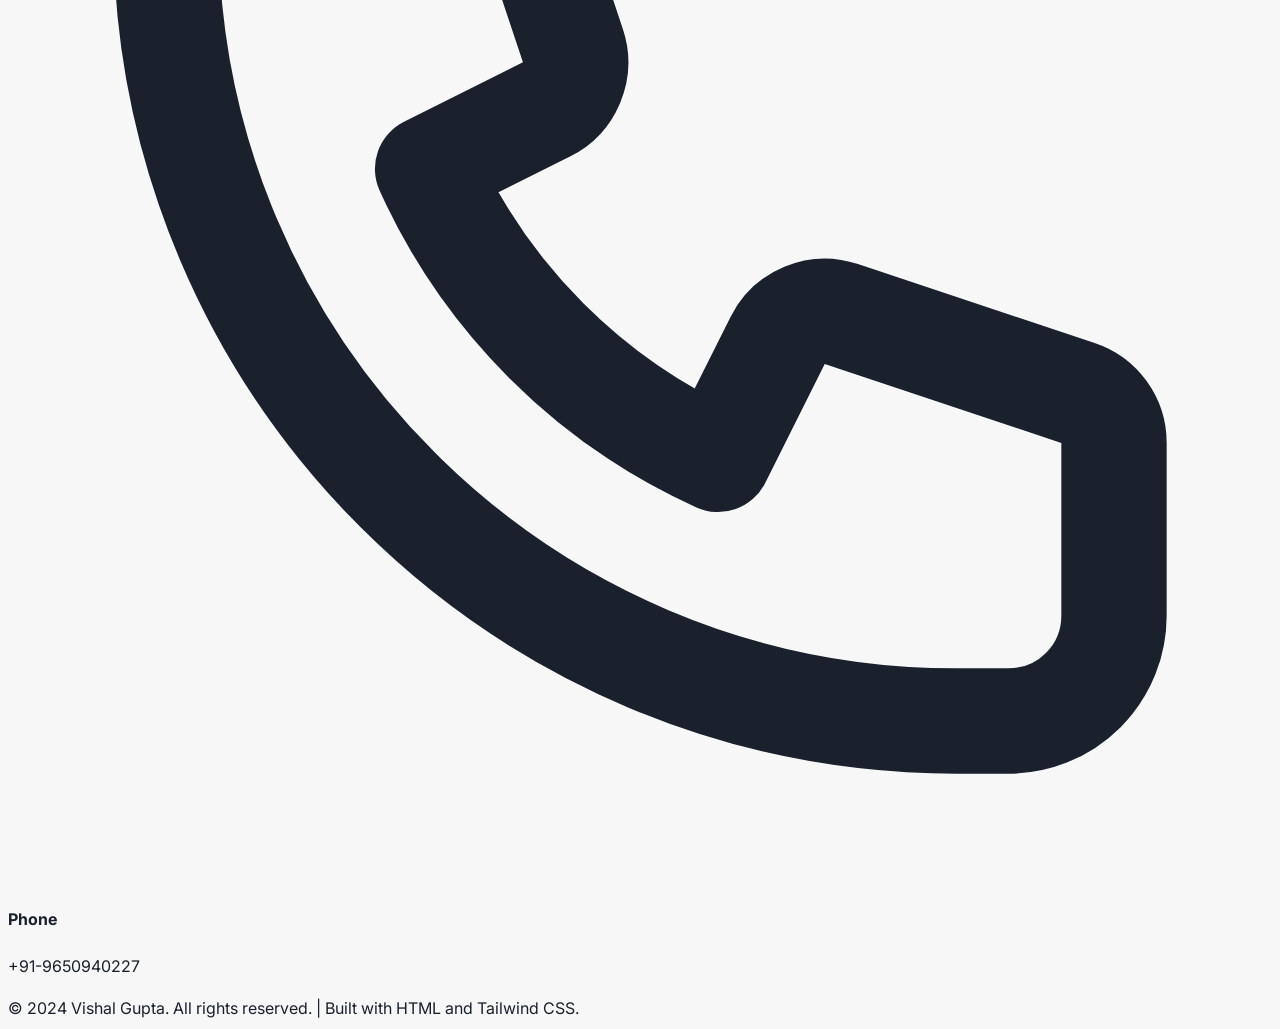
==== commit 5849f2f8: "updated about section" ====
--- a/resume.html
+++ b/resume.html
@@ -78,9 +78,9 @@
                     <h2 class="text-5xl font-extrabold text-gray-900 mb-4 tracking-tighter">Vishal Gupta</h2>
                     <h3 class="text-3xl font-light text-gray-700 mb-6">Software Quality Assurance Engineer</h3>
                     <!-- Uses <strong> for correct HTML bolding -->
-                    <p class="text-gray-600 max-w-xl mx-auto md:mx-0">A software-savvy QA professional with <strong>5+
+                    <p class="text-gray-600 max-w-xl mx-auto md:mx-0">A software QA professional with <strong>5+
                             years of experience</strong> working in an <strong>Agile-Scrum environment</strong>. Proven
-                        expertise in planning and executing <strong>API, mobile, and regression tests</strong> to ensure
+                        expertise in planning and executing <strong>API, mobile, functional and regression tests</strong> to ensure
                         quality and mitigate risks before release.</p>
                     <div class="mt-8 space-x-4">
                         <a href="#contact" onclick="smoothScroll(event)"
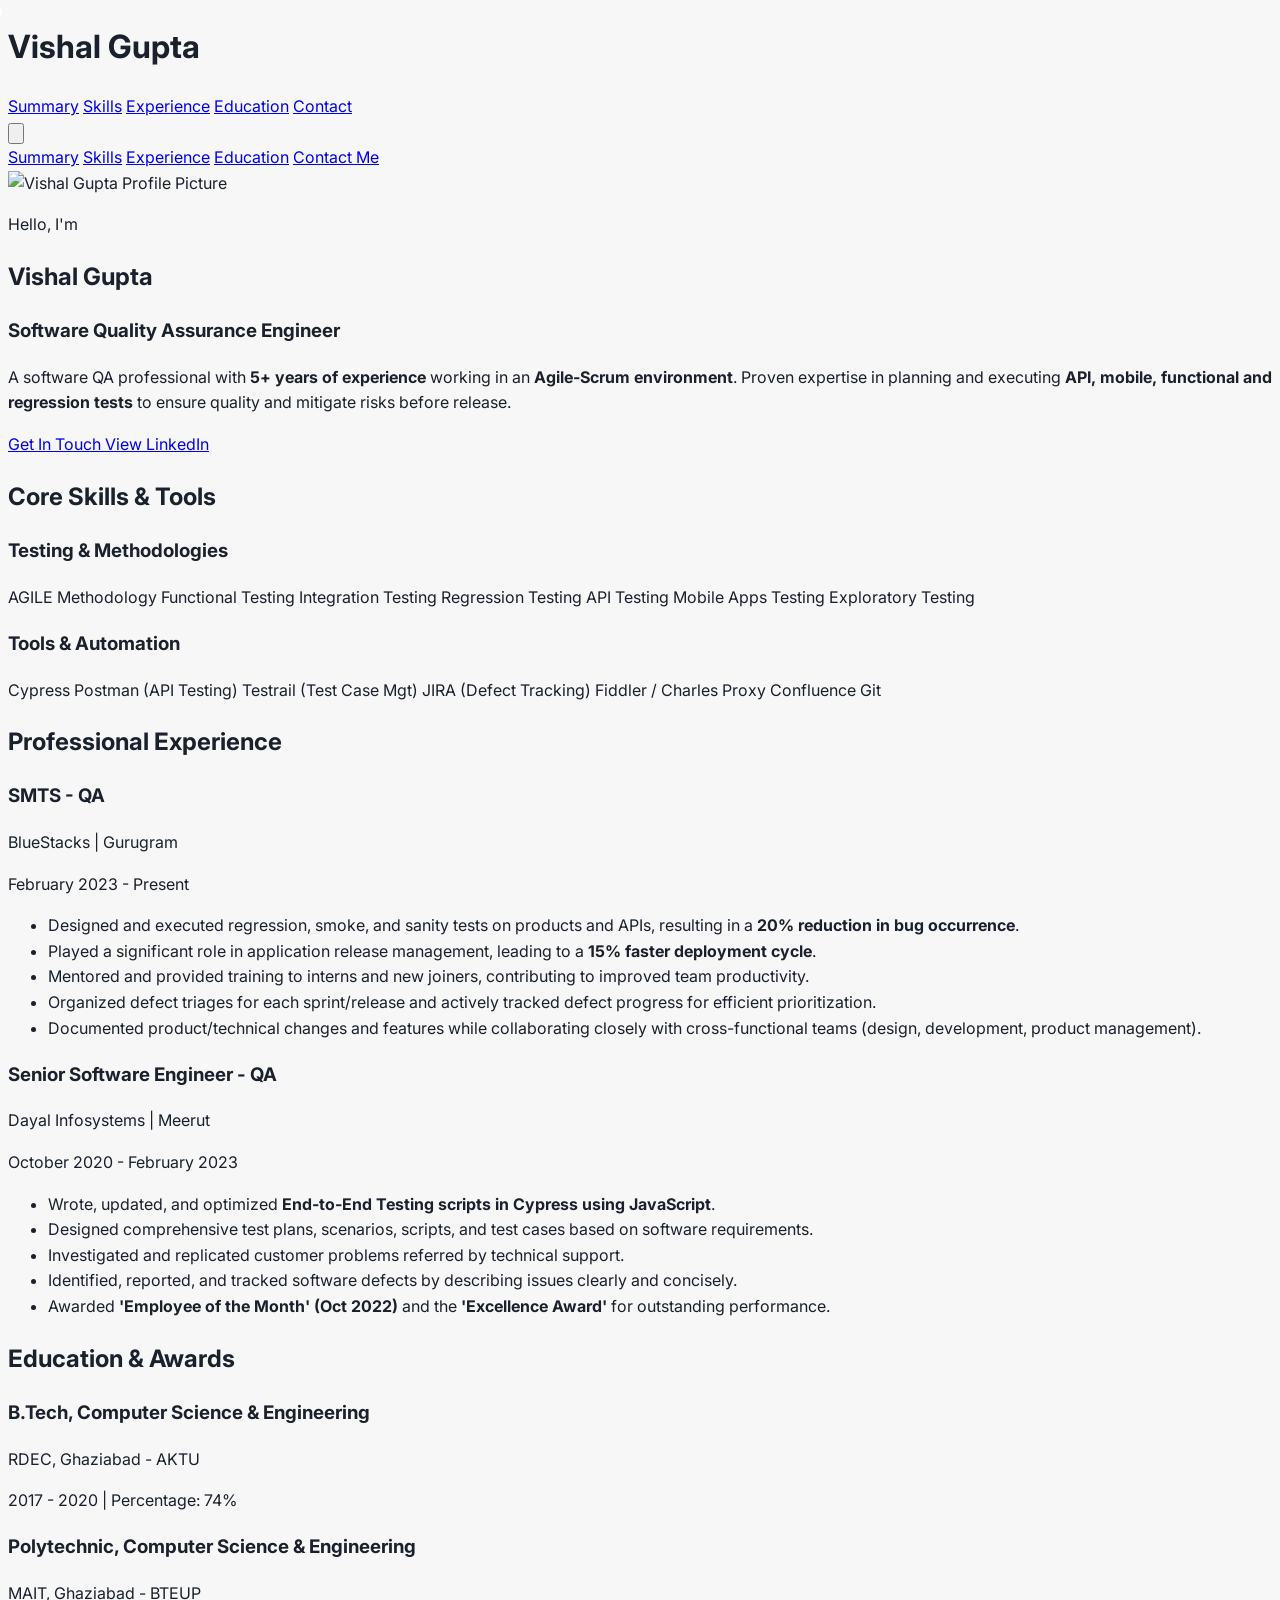
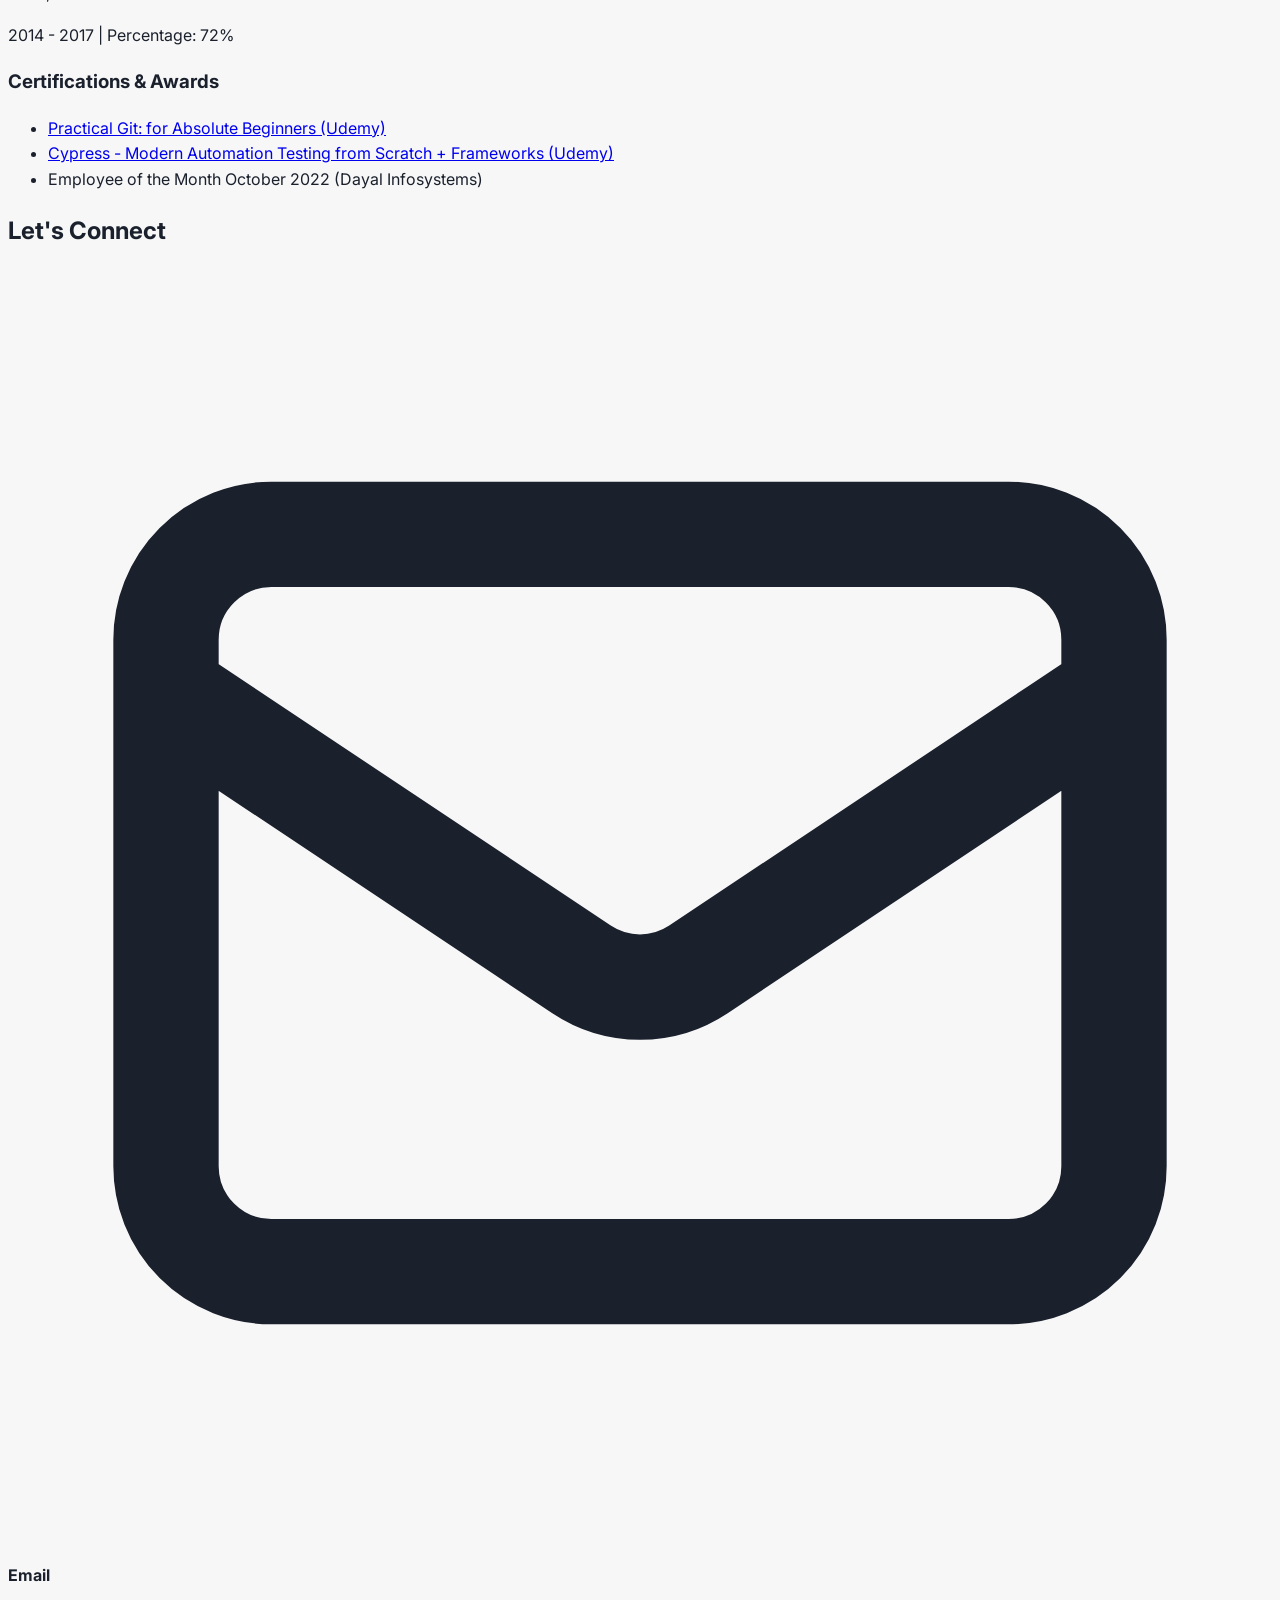
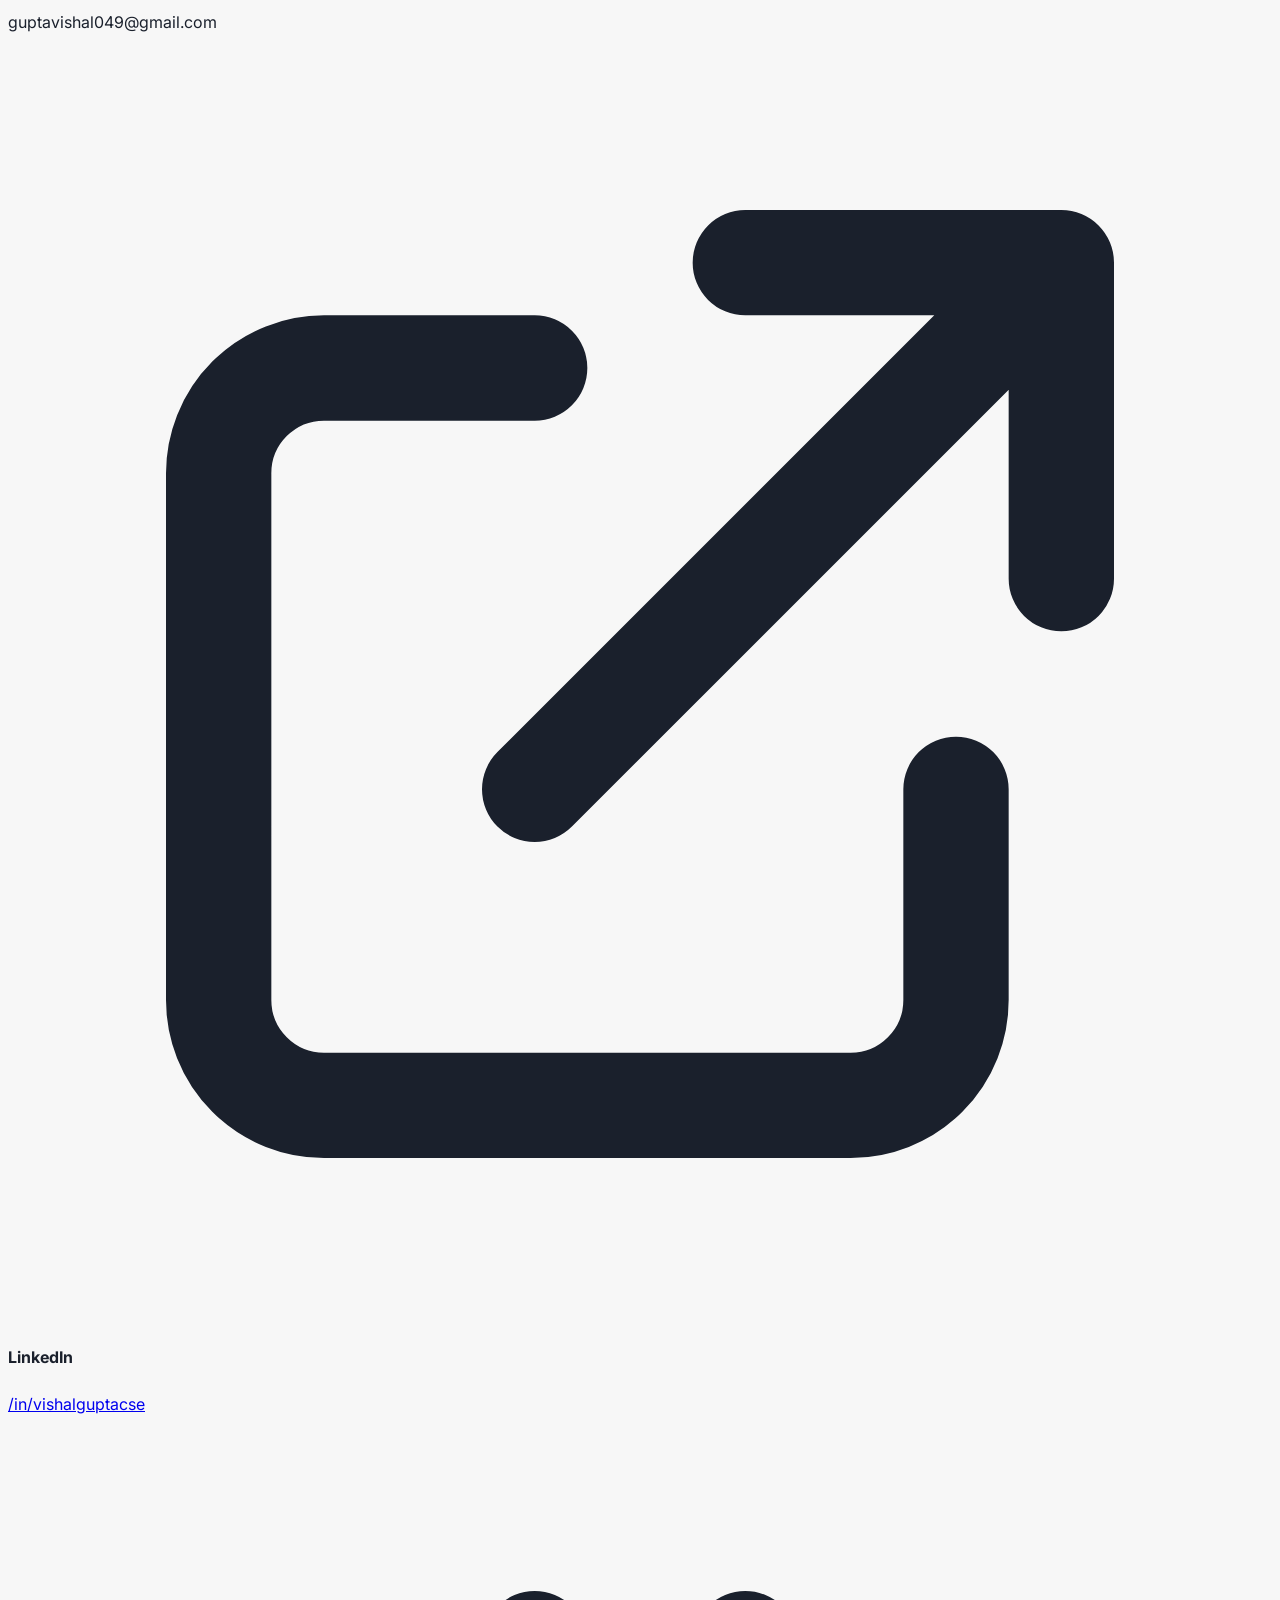
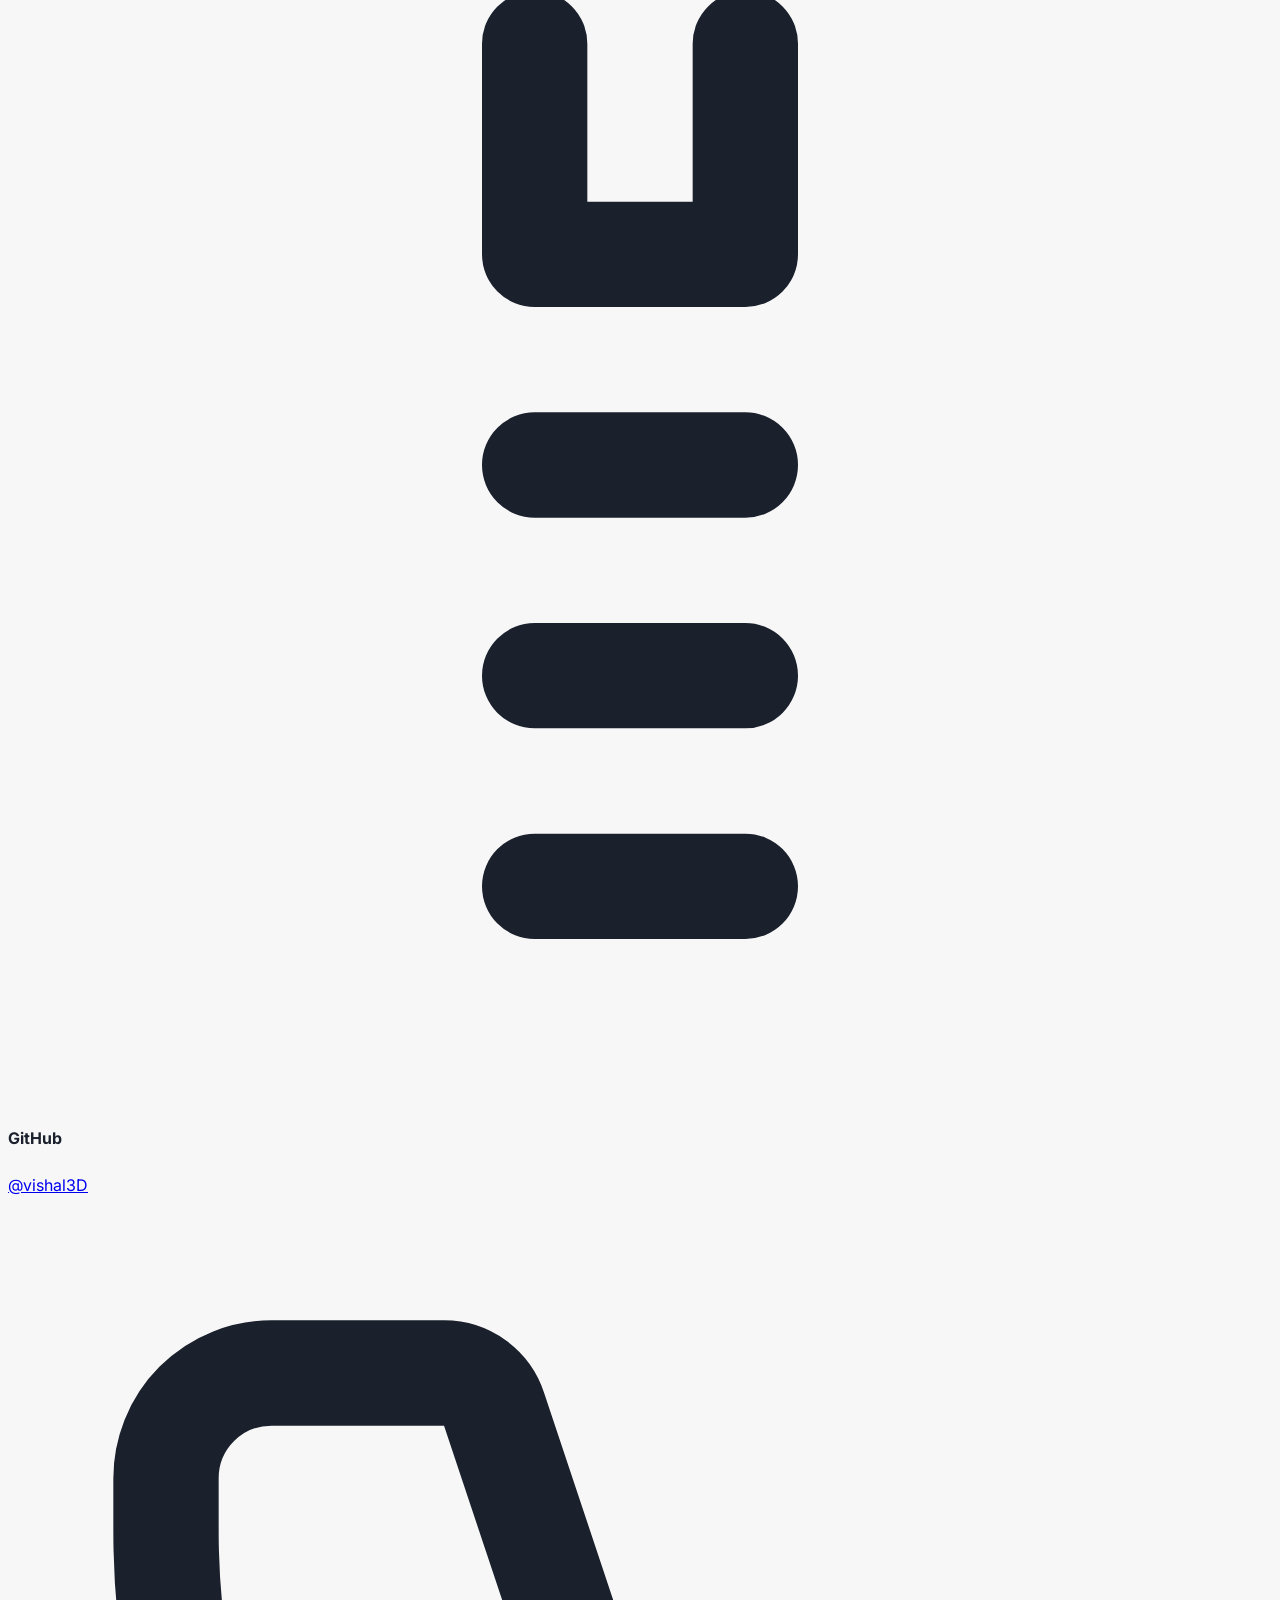
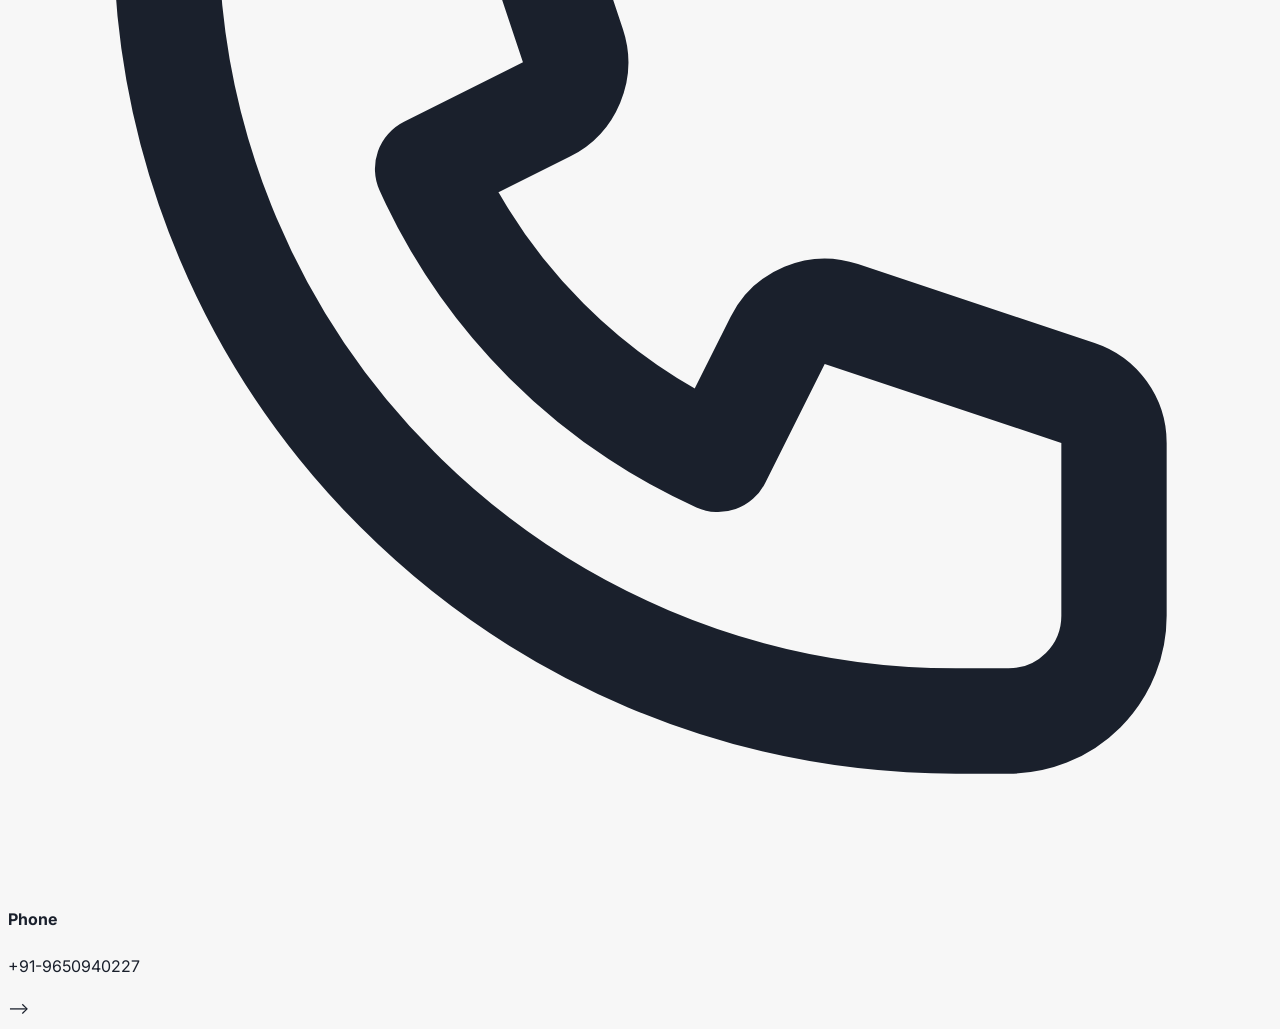
==== commit e7becbf8: "removed footer" ====
--- a/resume.html
+++ b/resume.html
@@ -307,11 +307,11 @@
     </main>
 
     <!-- Footer -->
-    <footer class="bg-gray-800 text-white mt-12">
-        <div class="max-w-6xl mx-auto px-4 py-6 text-center text-sm">
+    <!-- <footer class="bg-gray-800 text-white mt-12">
+        <!-- <div class="max-w-6xl mx-auto px-4 py-6 text-center text-sm">
             &copy; 2024 Vishal Gupta. All rights reserved. | Built with HTML and Tailwind CSS.
-        </div>
-    </footer>
+        </div> -->
+    </footer> -->
 
     <!-- LINK TO EXTERNAL JAVASCRIPT FILE -->
     <!-- The defer attribute ensures the script runs after the HTML structure is fully parsed -->
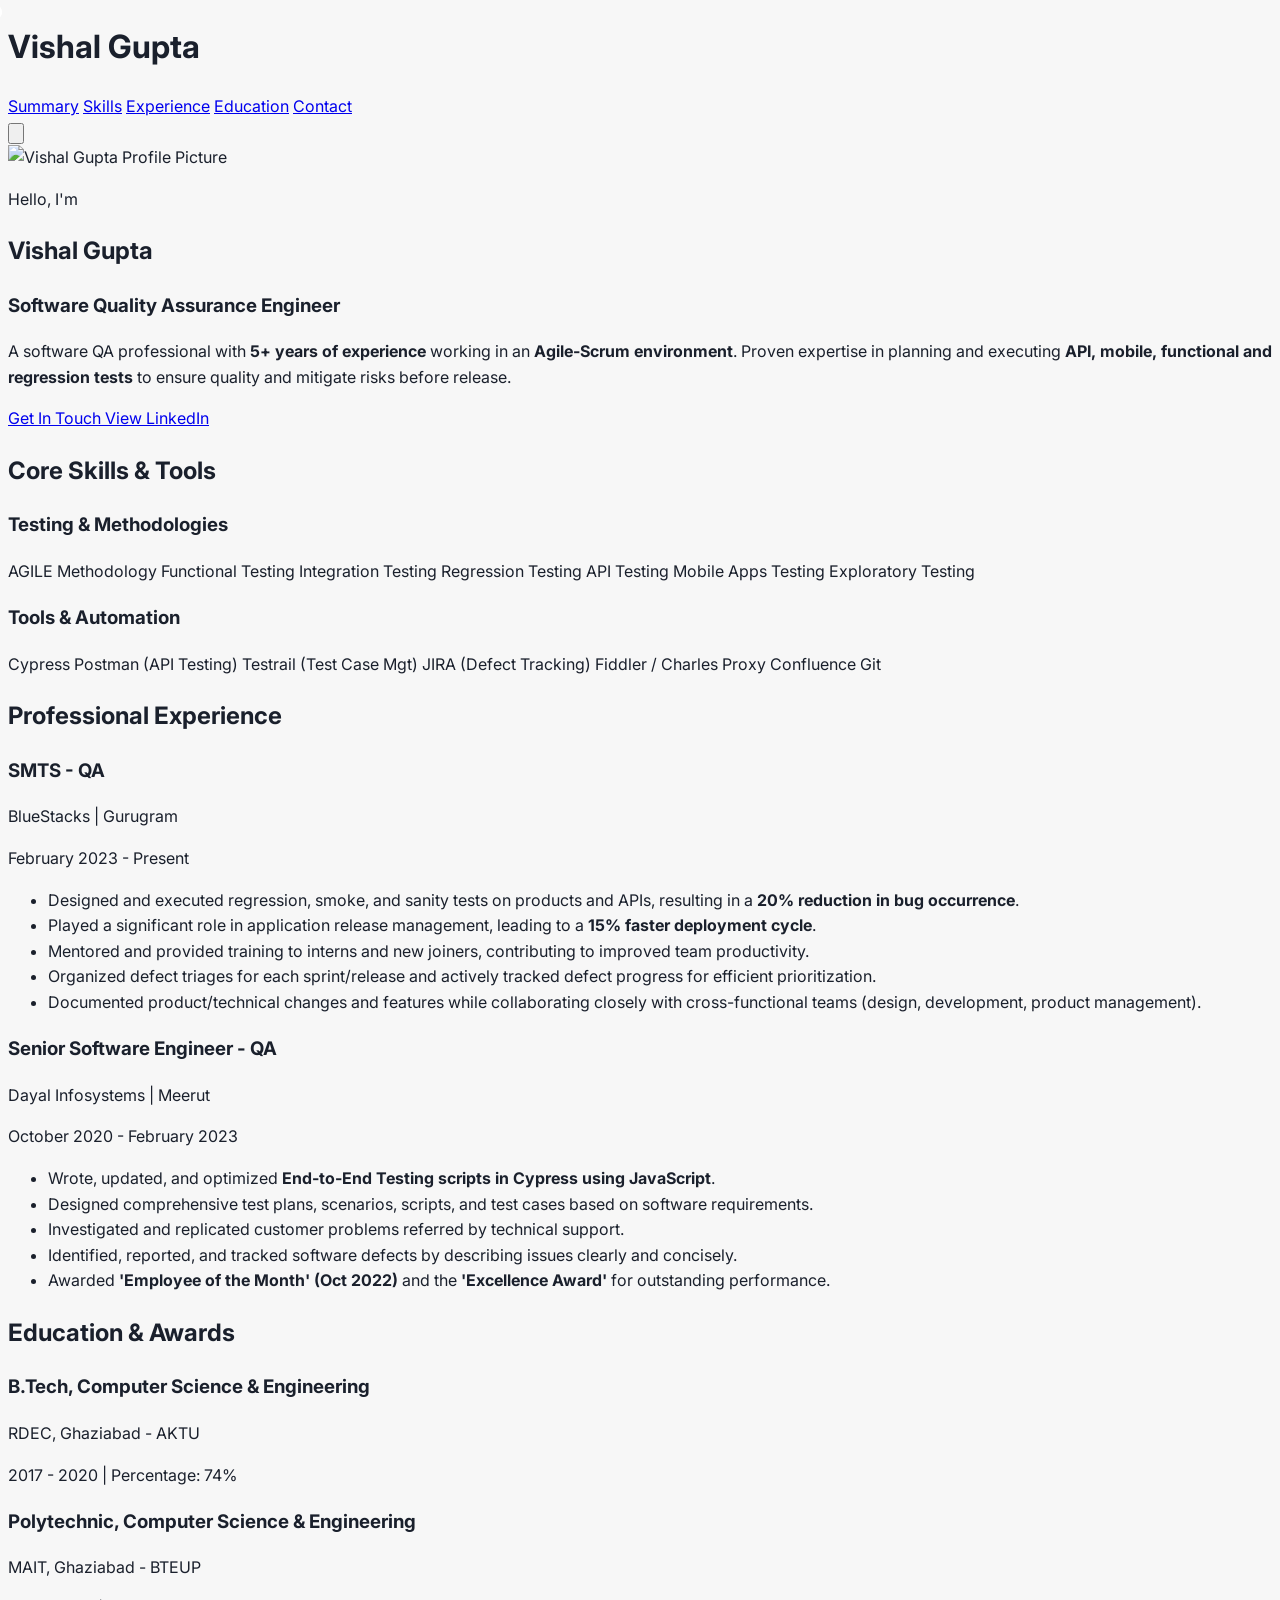
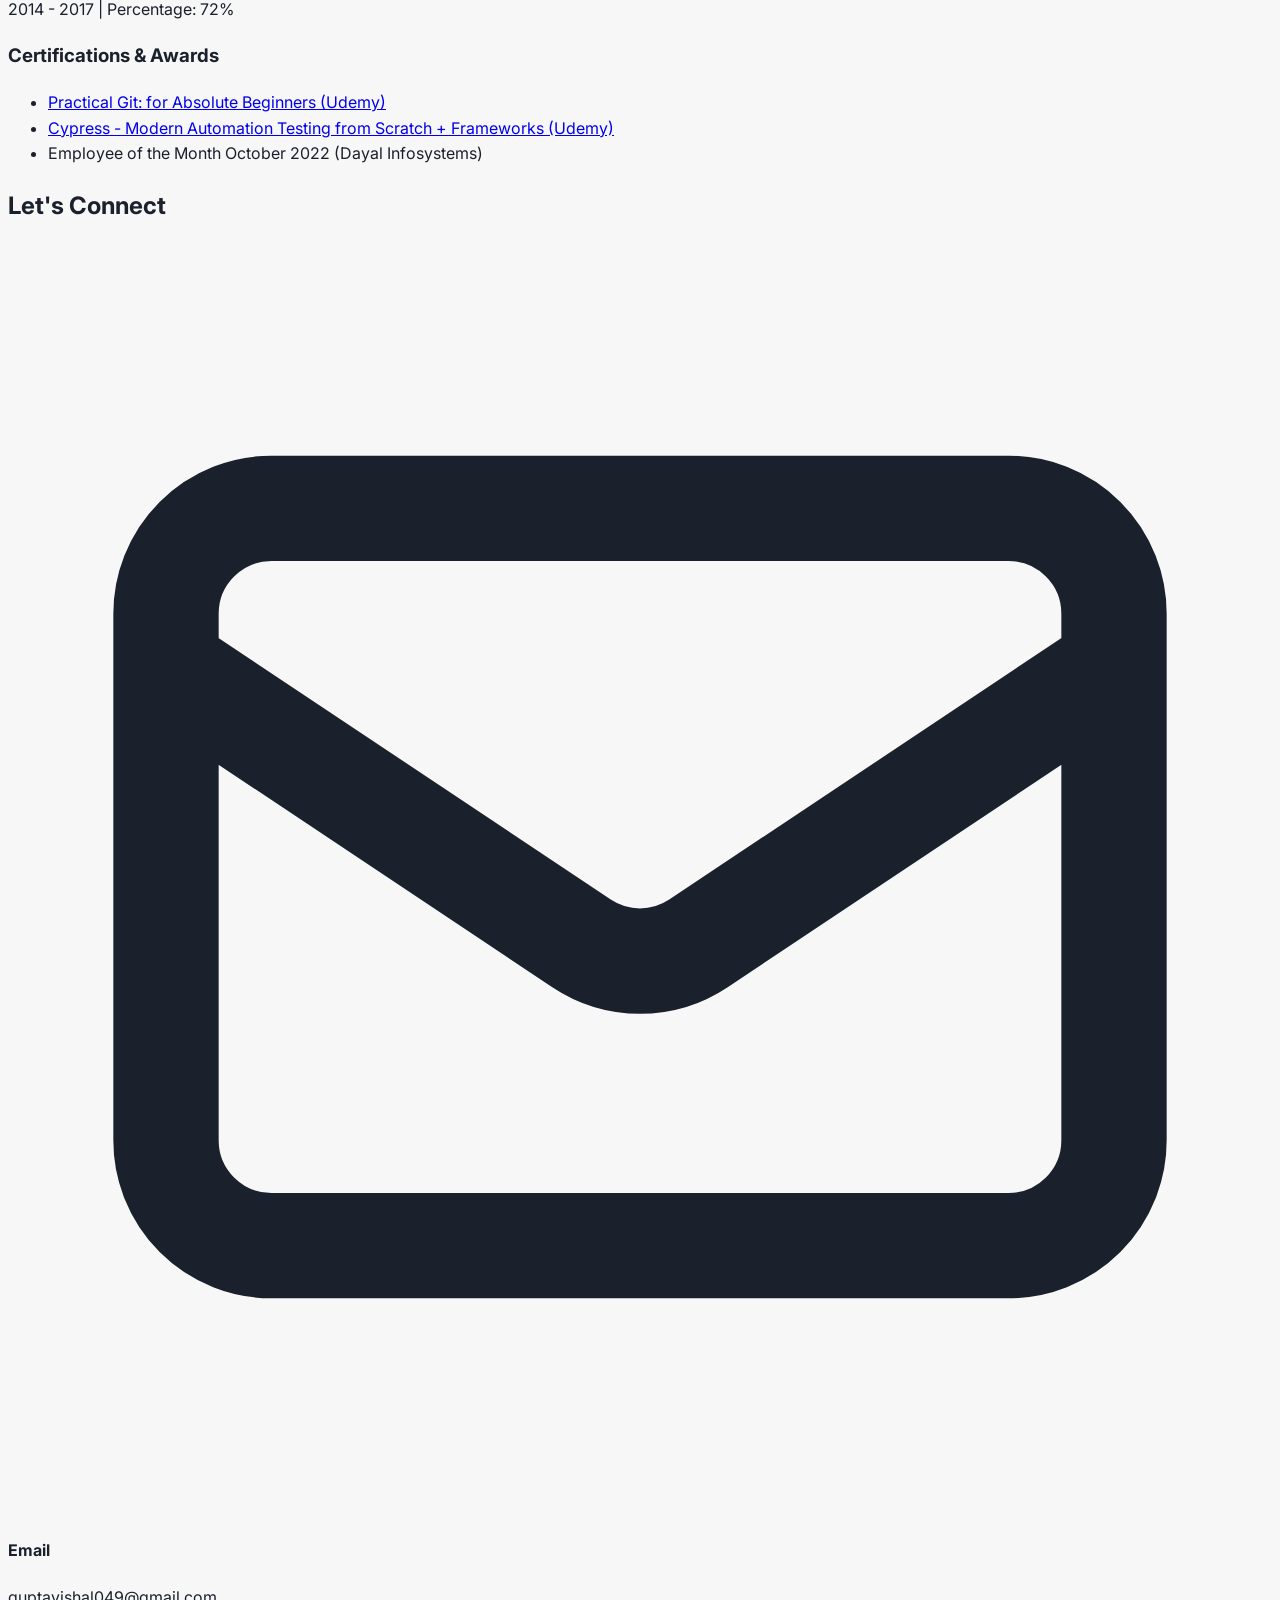
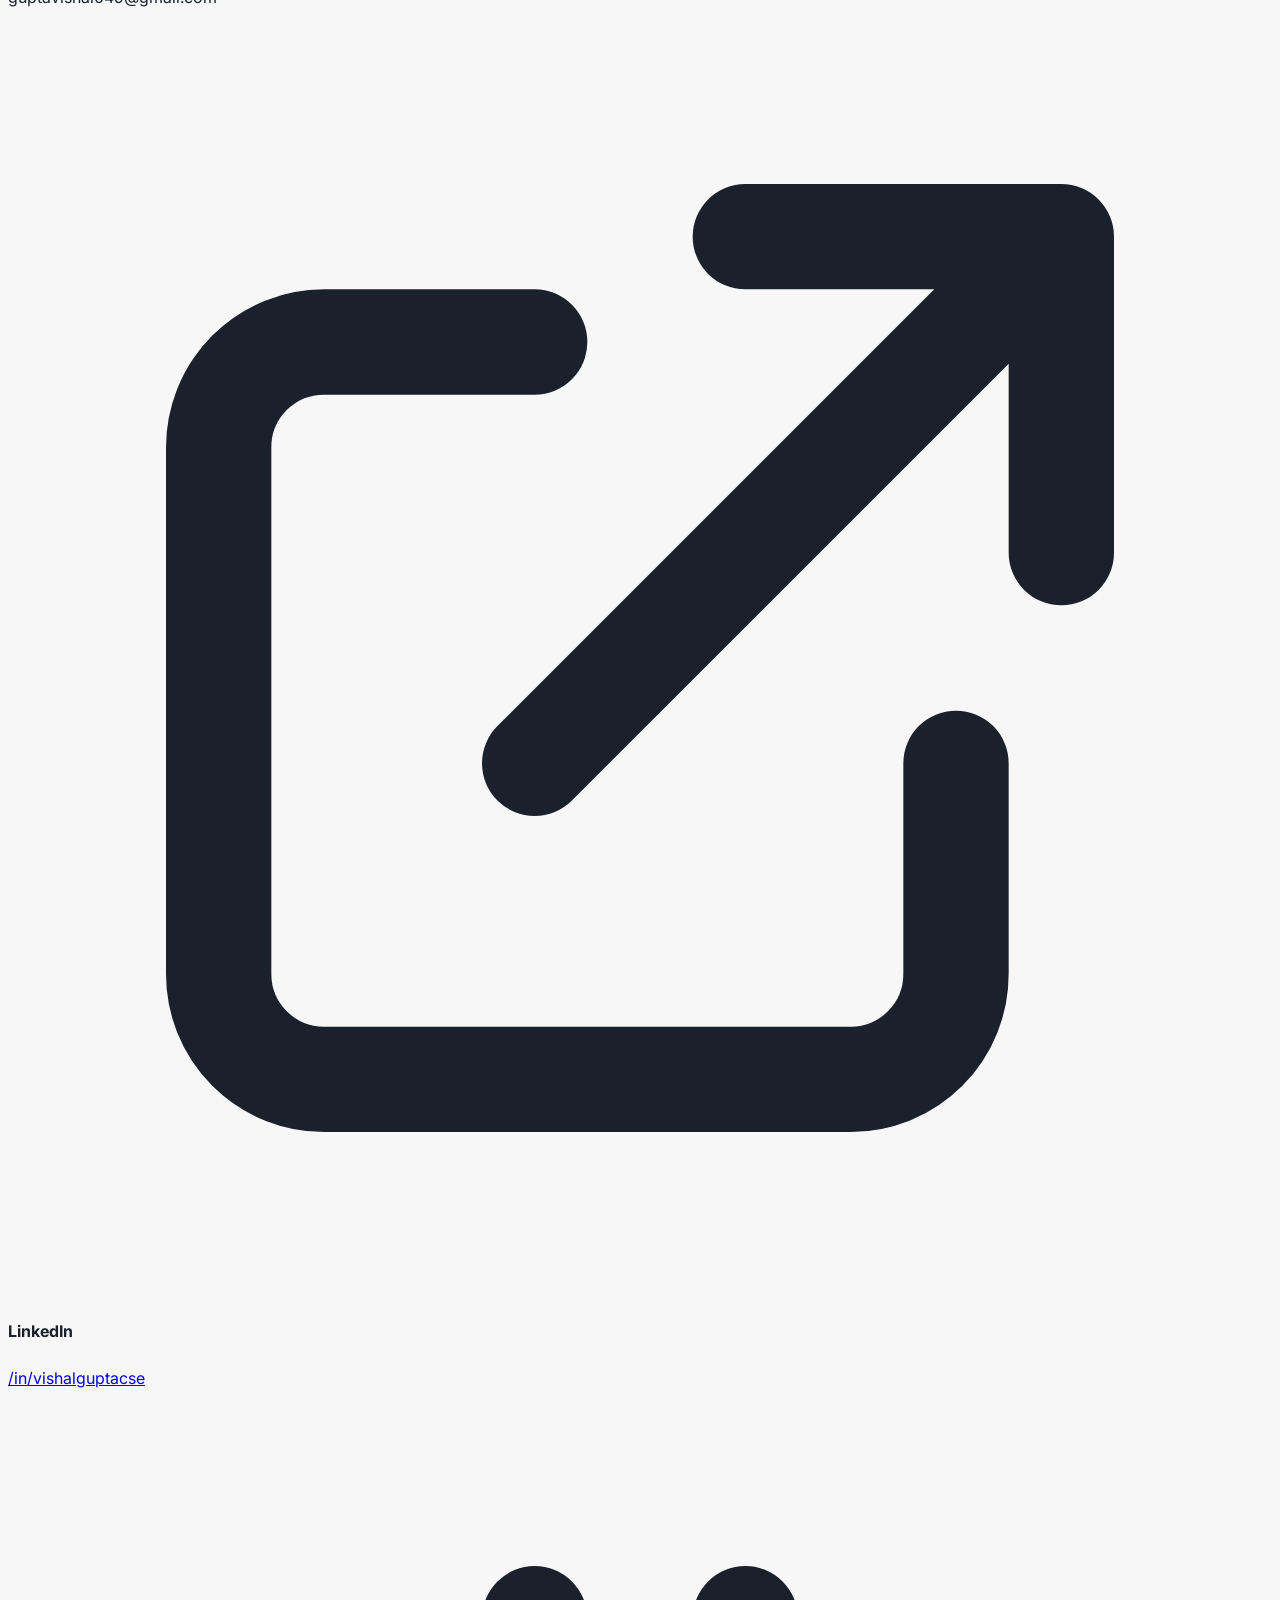
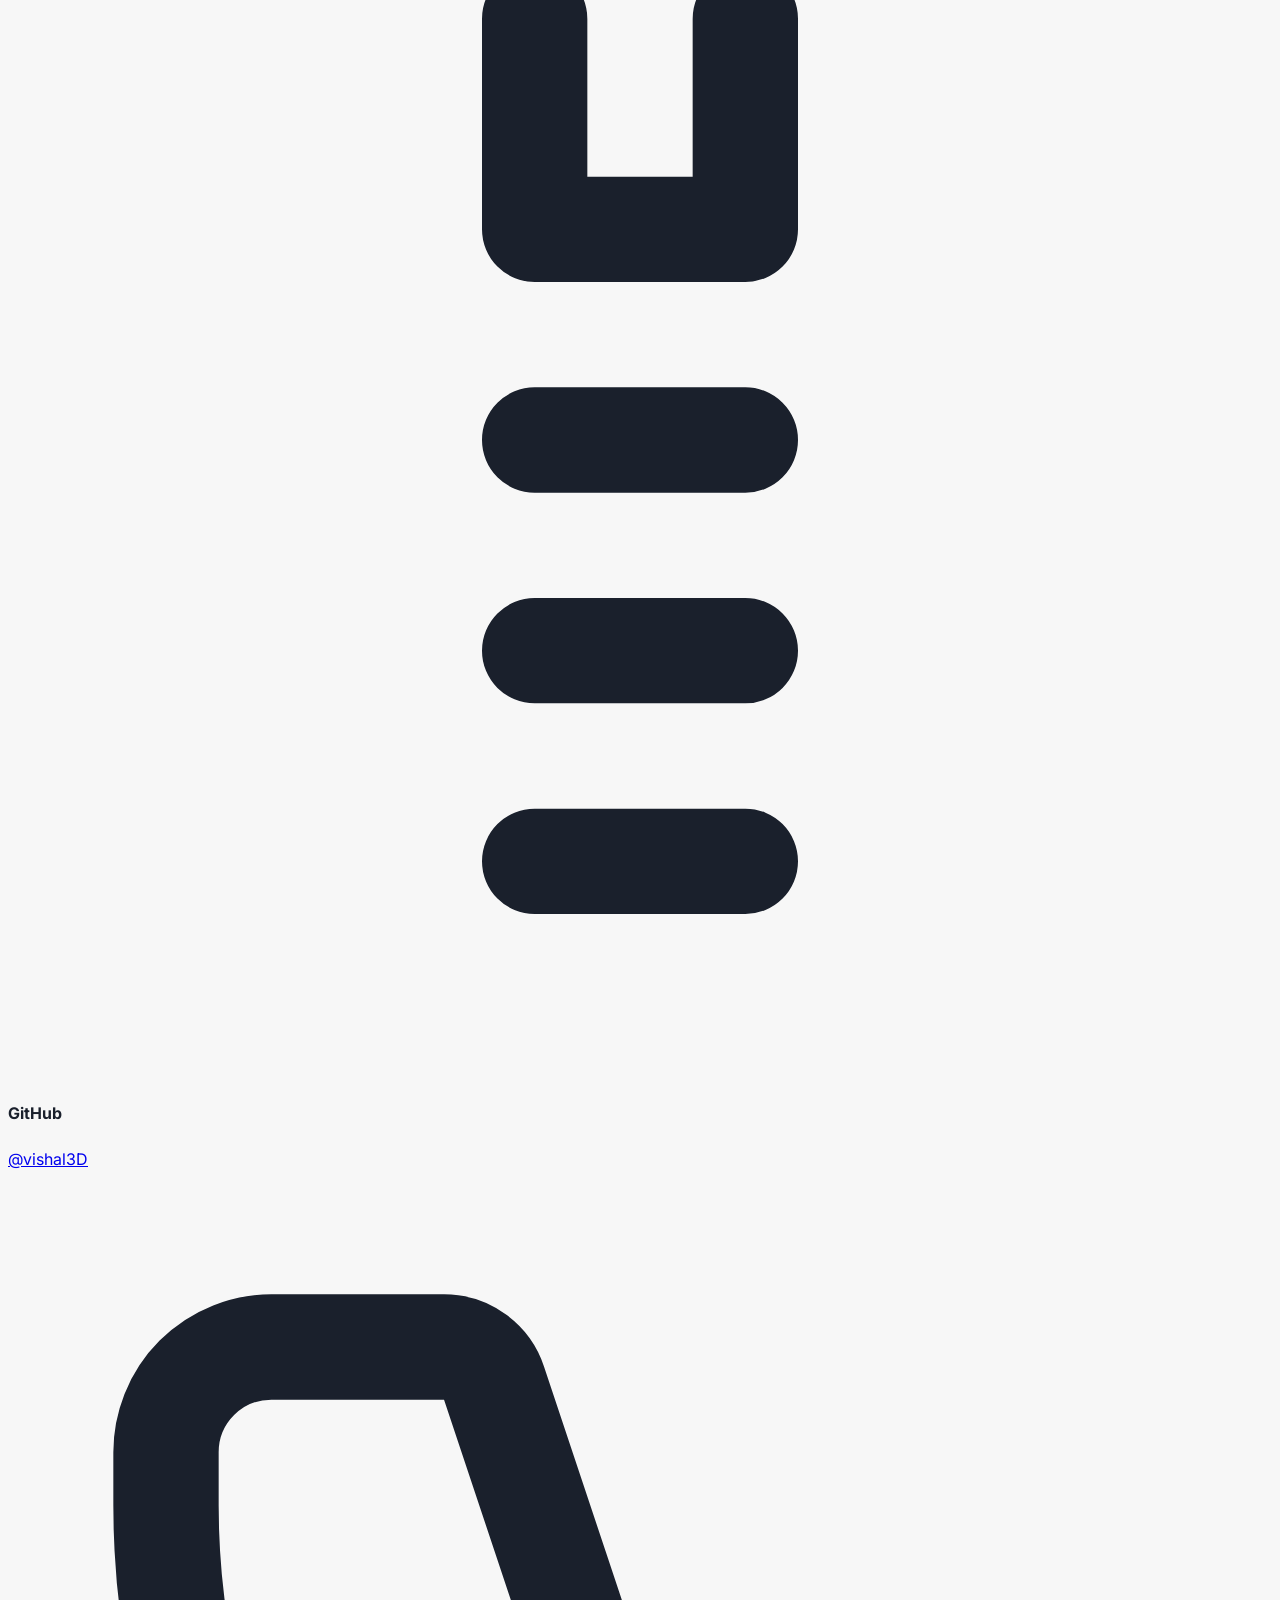
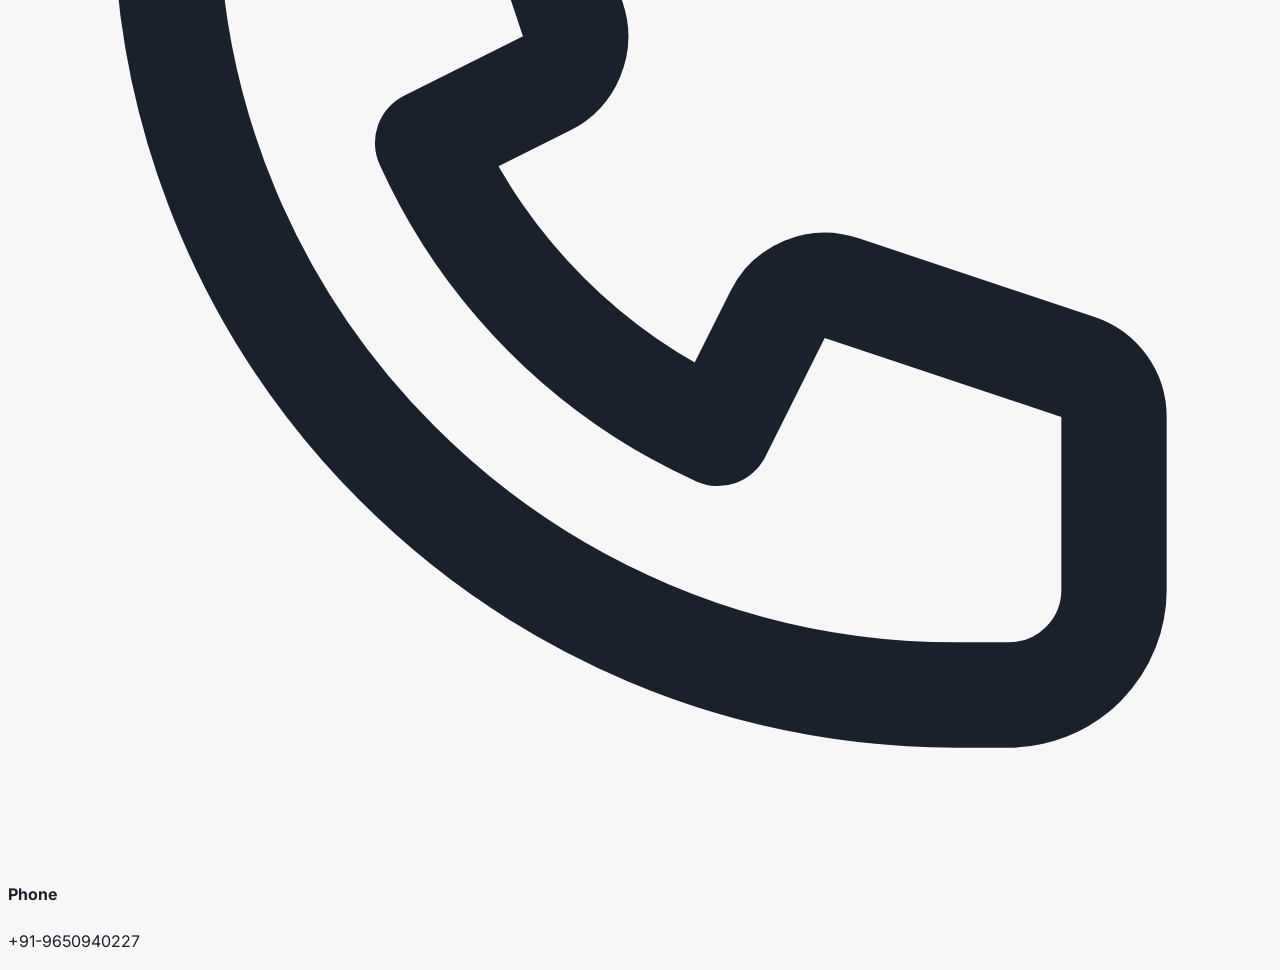
==== commit 5b2cf96f: "added mobile responsiveness" ====
--- a/resume.html
+++ b/resume.html
@@ -34,17 +34,17 @@
                     class="text-white bg-emerald-600 hover:bg-emerald-700 ml-4 px-4 py-2 rounded-full font-medium transition duration-150 shadow-md">Contact</a>
             </nav>
             <!-- Mobile Menu Placeholder -->
-            <button id="mobile-menu-button" aria-expanded="false" aria-controls="mobile-menu"
+            <button id="mobile-menu-button" aria-expanded="false" aria-controls="mobile-menu" aria-label="Toggle navigation"
                 class="md:hidden text-gray-600 hover:text-emerald-600 focus:outline-none" onclick="toggleMobileMenu()">
-                <svg class="w-6 h-6" fill="none" stroke="currentColor" viewBox="0 0 24 24"
+                <svg aria-hidden="true" class="w-6 h-6" fill="none" stroke="currentColor" viewBox="0 0 24 24"
                     xmlns="http://www.w3.org/2000/svg">
                     <path stroke-linecap="round" stroke-linejoin="round" stroke-width="2" d="M4 6h16M4 12h16M4 18h16">
                     </path>
                 </svg>
             </button>
         </div>
-        <!-- Mobile Menu -->
-        <div id="mobile-menu" class="hidden md:hidden bg-white px-4 pt-2 pb-3 space-y-1 sm:px-3 shadow-inner">
+    <!-- Mobile Menu -->
+    <div id="mobile-menu" class="mobile-menu md:hidden bg-white px-4 pt-2 pb-3 space-y-1 sm:px-3 shadow-inner">
             <!-- Links now call smoothScroll and toggleMobileMenu functions -->
             <a href="#about" onclick="smoothScroll(event); toggleMobileMenu();"
                 class="block text-gray-800 hover:bg-emerald-50 hover:text-emerald-600 rounded-lg py-2 px-3 font-medium">Summary</a>
@@ -240,7 +240,7 @@
                     <div class="p-6 rounded-xl border border-gray-200 hover:border-emerald-500 transition duration-300">
                         <div class="text-emerald-600 mb-3">
                             <!-- Email Icon SVG -->
-                            <svg class="w-8 h-8 mx-auto" fill="none" stroke="currentColor" viewBox="0 0 24 24"
+                            <svg aria-hidden="true" class="w-8 h-8 mx-auto" fill="none" stroke="currentColor" viewBox="0 0 24 24"
                                 xmlns="http://www.w3.org/2000/svg">
                                 <path stroke-linecap="round" stroke-linejoin="round" stroke-width="2"
                                     d="M3 8l7.89 5.26a2 2 0 002.22 0L21 8M5 19h14a2 2 0 002-2V7a2 2 0 00-2-2H5a2 2 0 00-2 2v10a2 2 0 002 2z">
@@ -256,7 +256,7 @@
                     <div class="p-6 rounded-xl border border-gray-200 hover:border-emerald-500 transition duration-300">
                         <div class="text-emerald-600 mb-3">
                             <!-- LinkedIn Icon SVG (A link icon is a suitable substitute) -->
-                            <svg class="w-8 h-8 mx-auto" fill="none" stroke="currentColor" viewBox="0 0 24 24"
+                            <svg aria-hidden="true" class="w-8 h-8 mx-auto" fill="none" stroke="currentColor" viewBox="0 0 24 24"
                                 xmlns="http://www.w3.org/2000/svg">
                                 <path stroke-linecap="round" stroke-linejoin="round" stroke-width="2"
                                     d="M10 6H6a2 2 0 00-2 2v10a2 2 0 002 2h10a2 2 0 002-2v-4M14 4h6m0 0v6m0-6L10 14">
@@ -273,7 +273,7 @@
                     <div class="p-6 rounded-xl border border-gray-200 hover:border-emerald-500 transition duration-300">
                         <div class="text-emerald-600 mb-3">
                             <!-- GitHub Icon SVG (Simple code icon) -->
-                            <svg class="w-8 h-8 mx-auto" fill="none" stroke="currentColor" viewBox="0 0 24 24"
+                            <svg aria-hidden="true" class="w-8 h-8 mx-auto" fill="none" stroke="currentColor" viewBox="0 0 24 24"
                                 xmlns="http://www.w3.org/2000/svg">
                                 <path stroke-linecap="round" stroke-linejoin="round" stroke-width="2"
                                     d="M10 20h4M10 4v4m4-4v4m-4 12h4m-4-8h4m-4 4h4m-4-8h4m-4 12h4m-4-8h4m-4 4h4m-4-8h4m-4 12h4m-4-8h4m-4 4h4">
@@ -289,7 +289,7 @@
                     <div class="p-6 rounded-xl border border-gray-200 hover:border-emerald-500 transition duration-300">
                         <div class="text-emerald-600 mb-3">
                             <!-- Phone Icon SVG -->
-                            <svg class="w-8 h-8 mx-auto" fill="none" stroke="currentColor" viewBox="0 0 24 24"
+                            <svg aria-hidden="true" class="w-8 h-8 mx-auto" fill="none" stroke="currentColor" viewBox="0 0 24 24"
                                 xmlns="http://www.w3.org/2000/svg">
                                 <path stroke-linecap="round" stroke-linejoin="round" stroke-width="2"
                                     d="M3 5a2 2 0 012-2h3.28a1 1 0 01.948.684l1.498 4.493a1 1 0 01-.502 1.21l-2.257 1.13a11.042 11.042 0 005.516 5.516l1.13-2.257a1 1 0 011.21-.502l4.493 1.498a1 1 0 01.684.949V19a2 2 0 01-2 2h-1C9.716 21 3 14.284 3 6V5z">
@@ -307,11 +307,13 @@
     </main>
 
     <!-- Footer -->
-    <!-- <footer class="bg-gray-800 text-white mt-12">
-        <!-- <div class="max-w-6xl mx-auto px-4 py-6 text-center text-sm">
+    <!--
+    <footer class="bg-gray-800 text-white mt-12">
+        <div class="max-w-6xl mx-auto px-4 py-6 text-center text-sm">
             &copy; 2024 Vishal Gupta. All rights reserved. | Built with HTML and Tailwind CSS.
-        </div> -->
-    </footer> -->
+        </div>
+    </footer>
+    -->
 
     <!-- LINK TO EXTERNAL JAVASCRIPT FILE -->
     <!-- The defer attribute ensures the script runs after the HTML structure is fully parsed -->
--- a/styles.css
+++ b/styles.css
@@ -11,6 +11,17 @@
     line-height: 1.6;
 }
 /* NOTE: Smooth scrolling is handled via JavaScript to account for the sticky header. */
+/* Mobile menu animation */
+.mobile-menu {
+    display: none; /* hidden by default on small screens; JS toggles display */
+    overflow: hidden;
+    max-height: 0;
+    opacity: 0;
+    transition: max-height 280ms cubic-bezier(.4,0,.2,1), opacity 200ms ease-in-out;
+}
+.mobile-menu.open {
+    opacity: 1;
+}
 /* Style for the timeline dots */
 .timeline-dot::before {
     content: '';
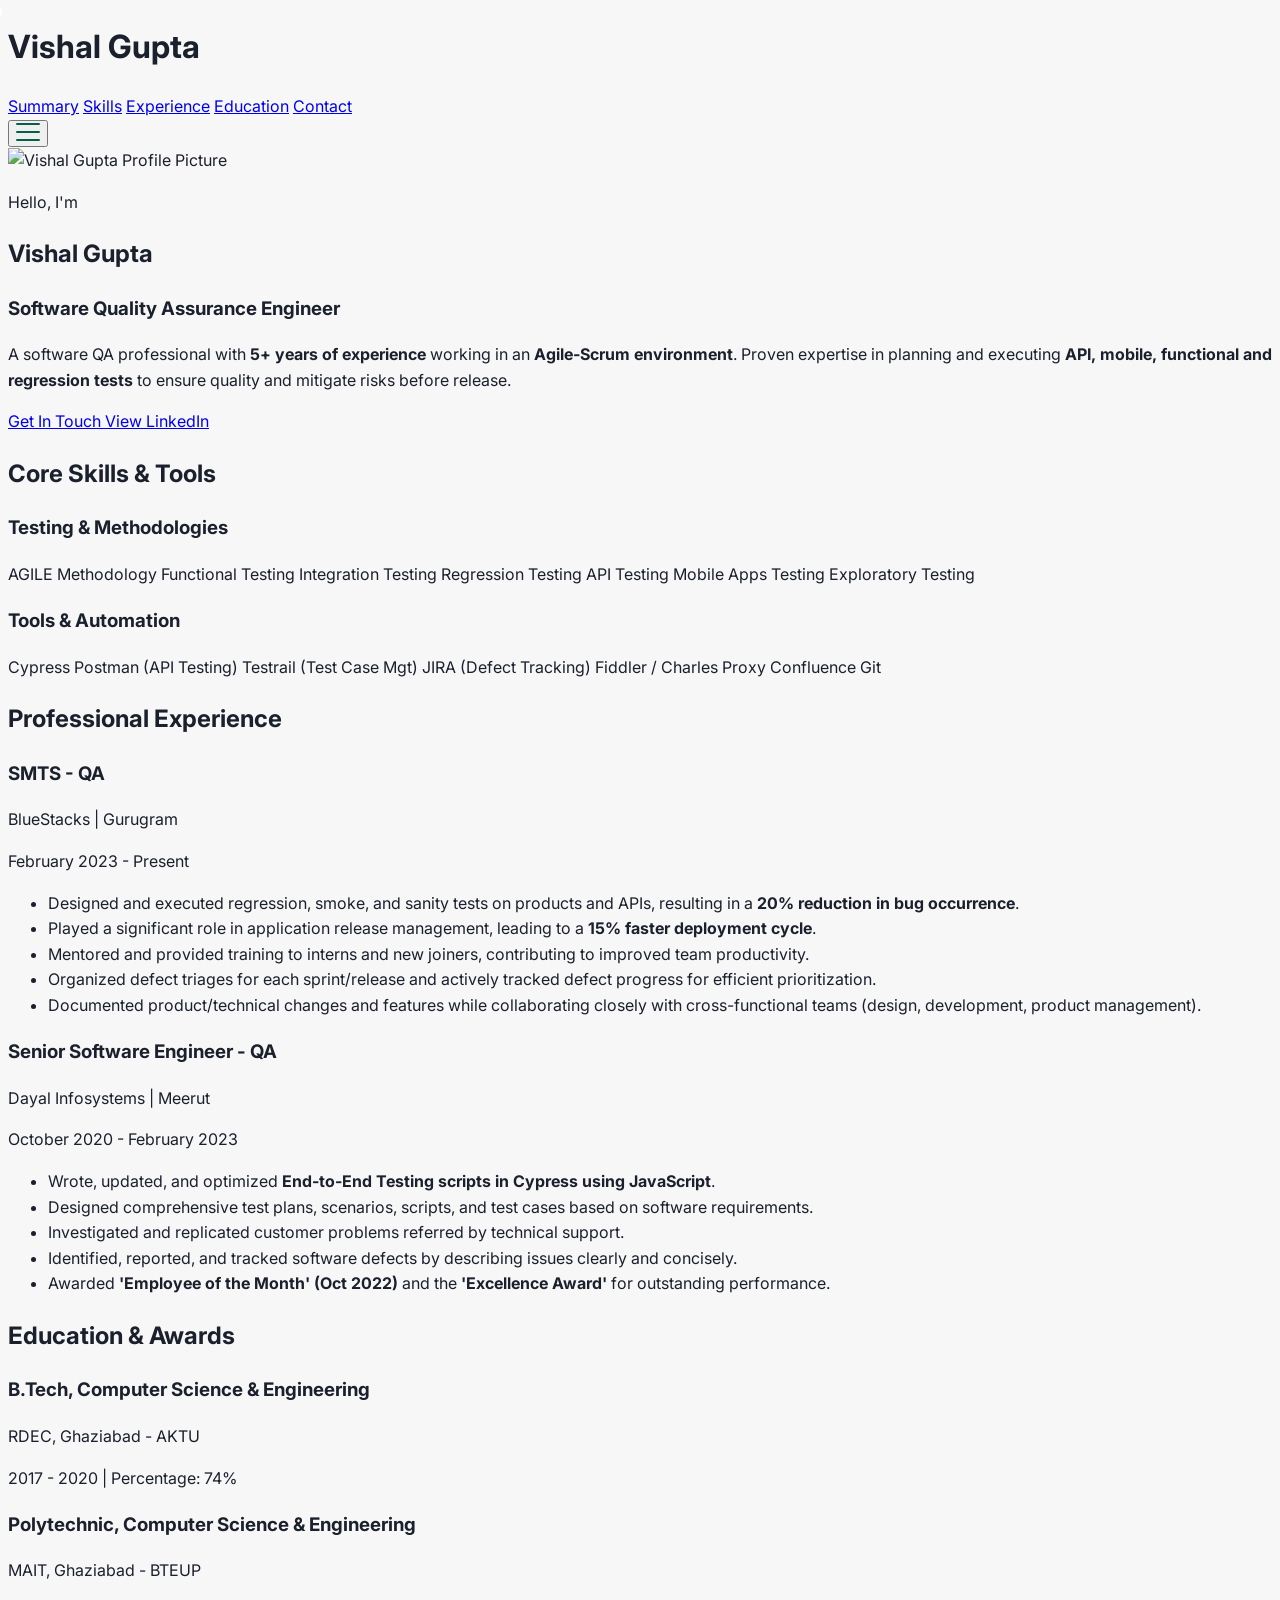
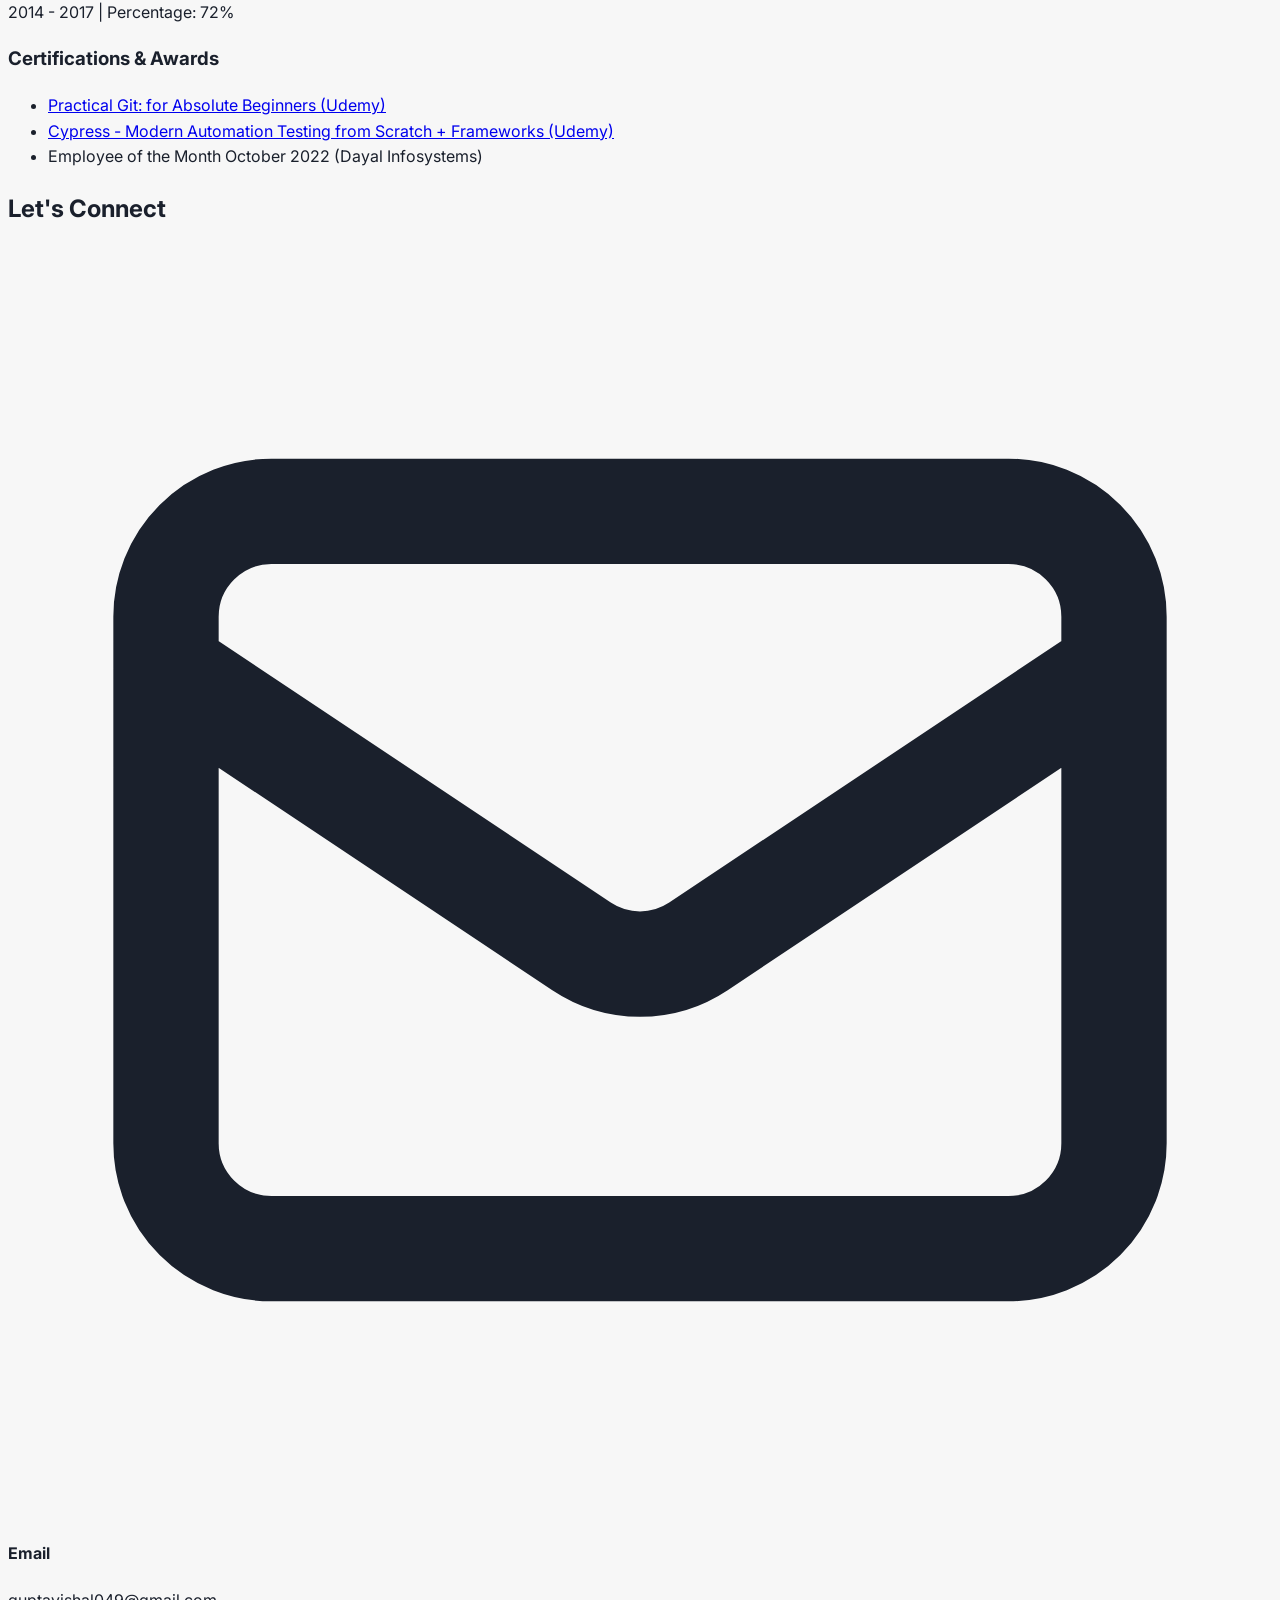
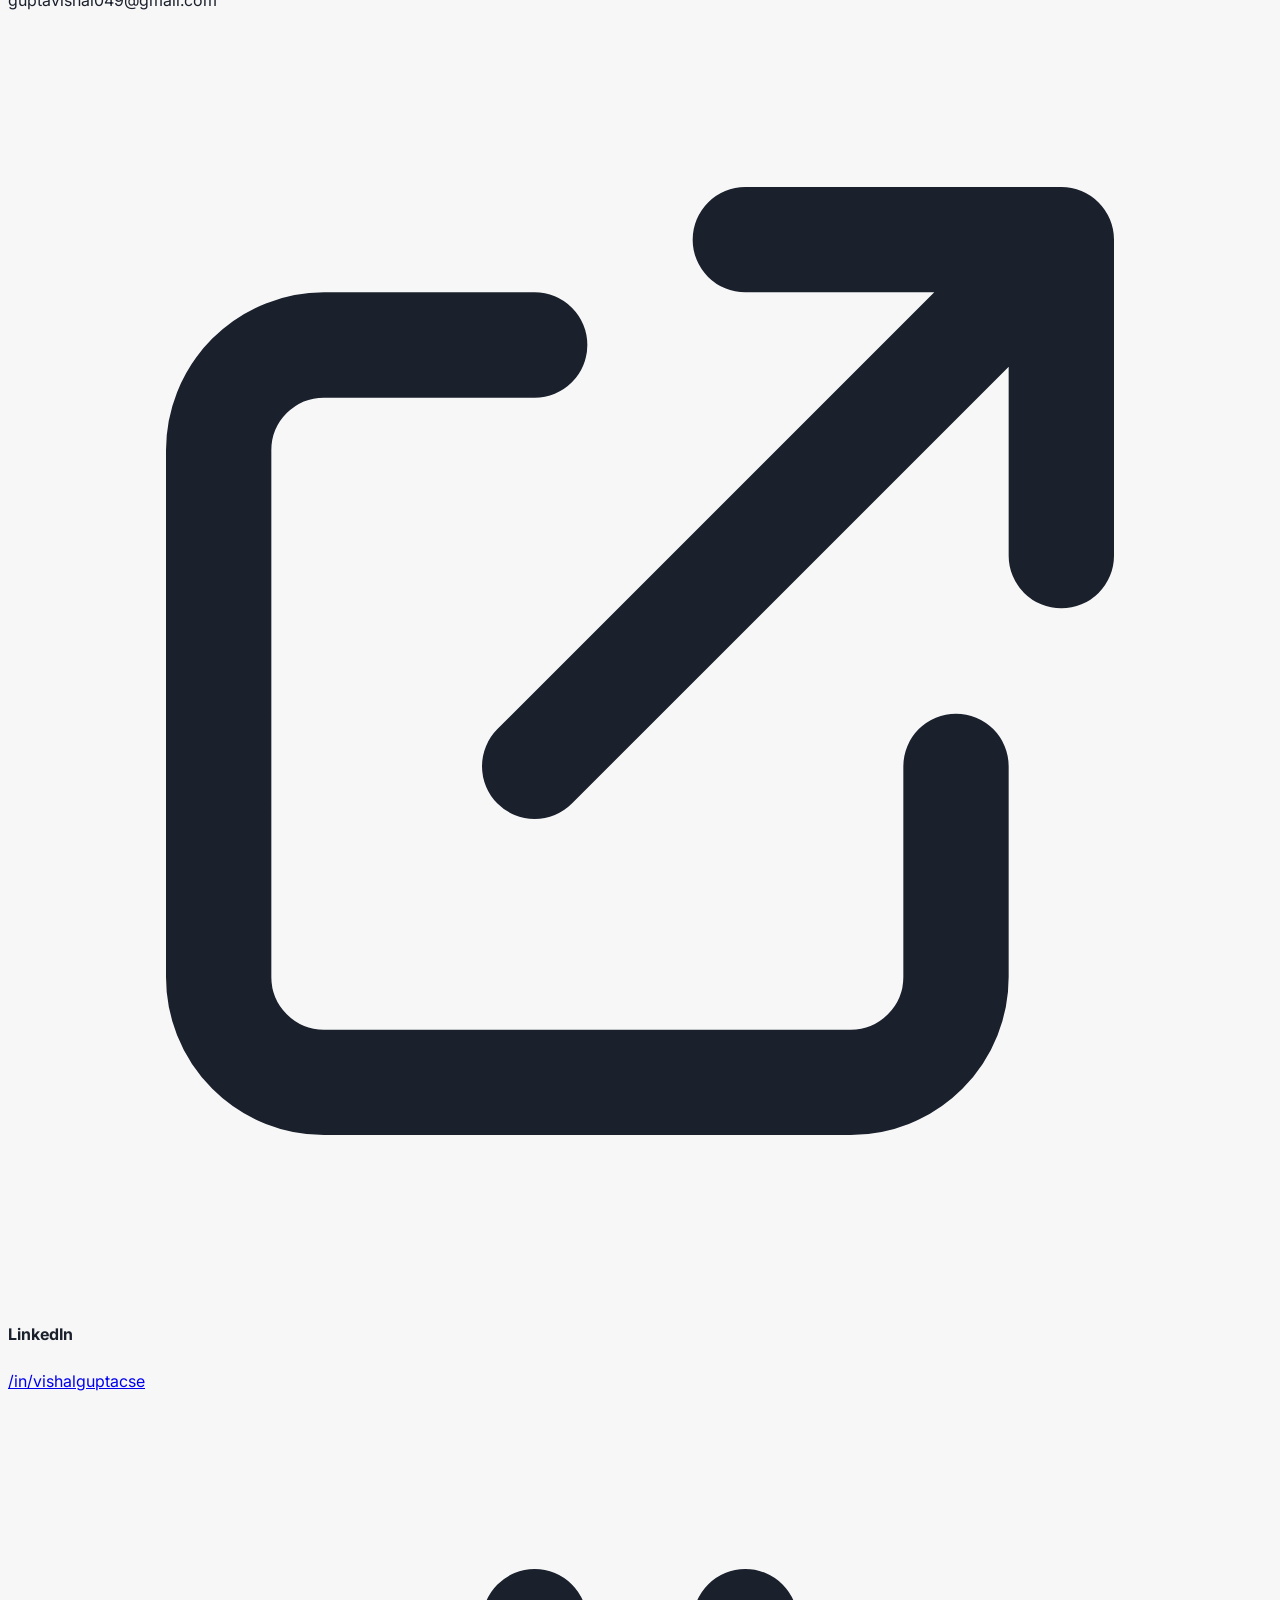
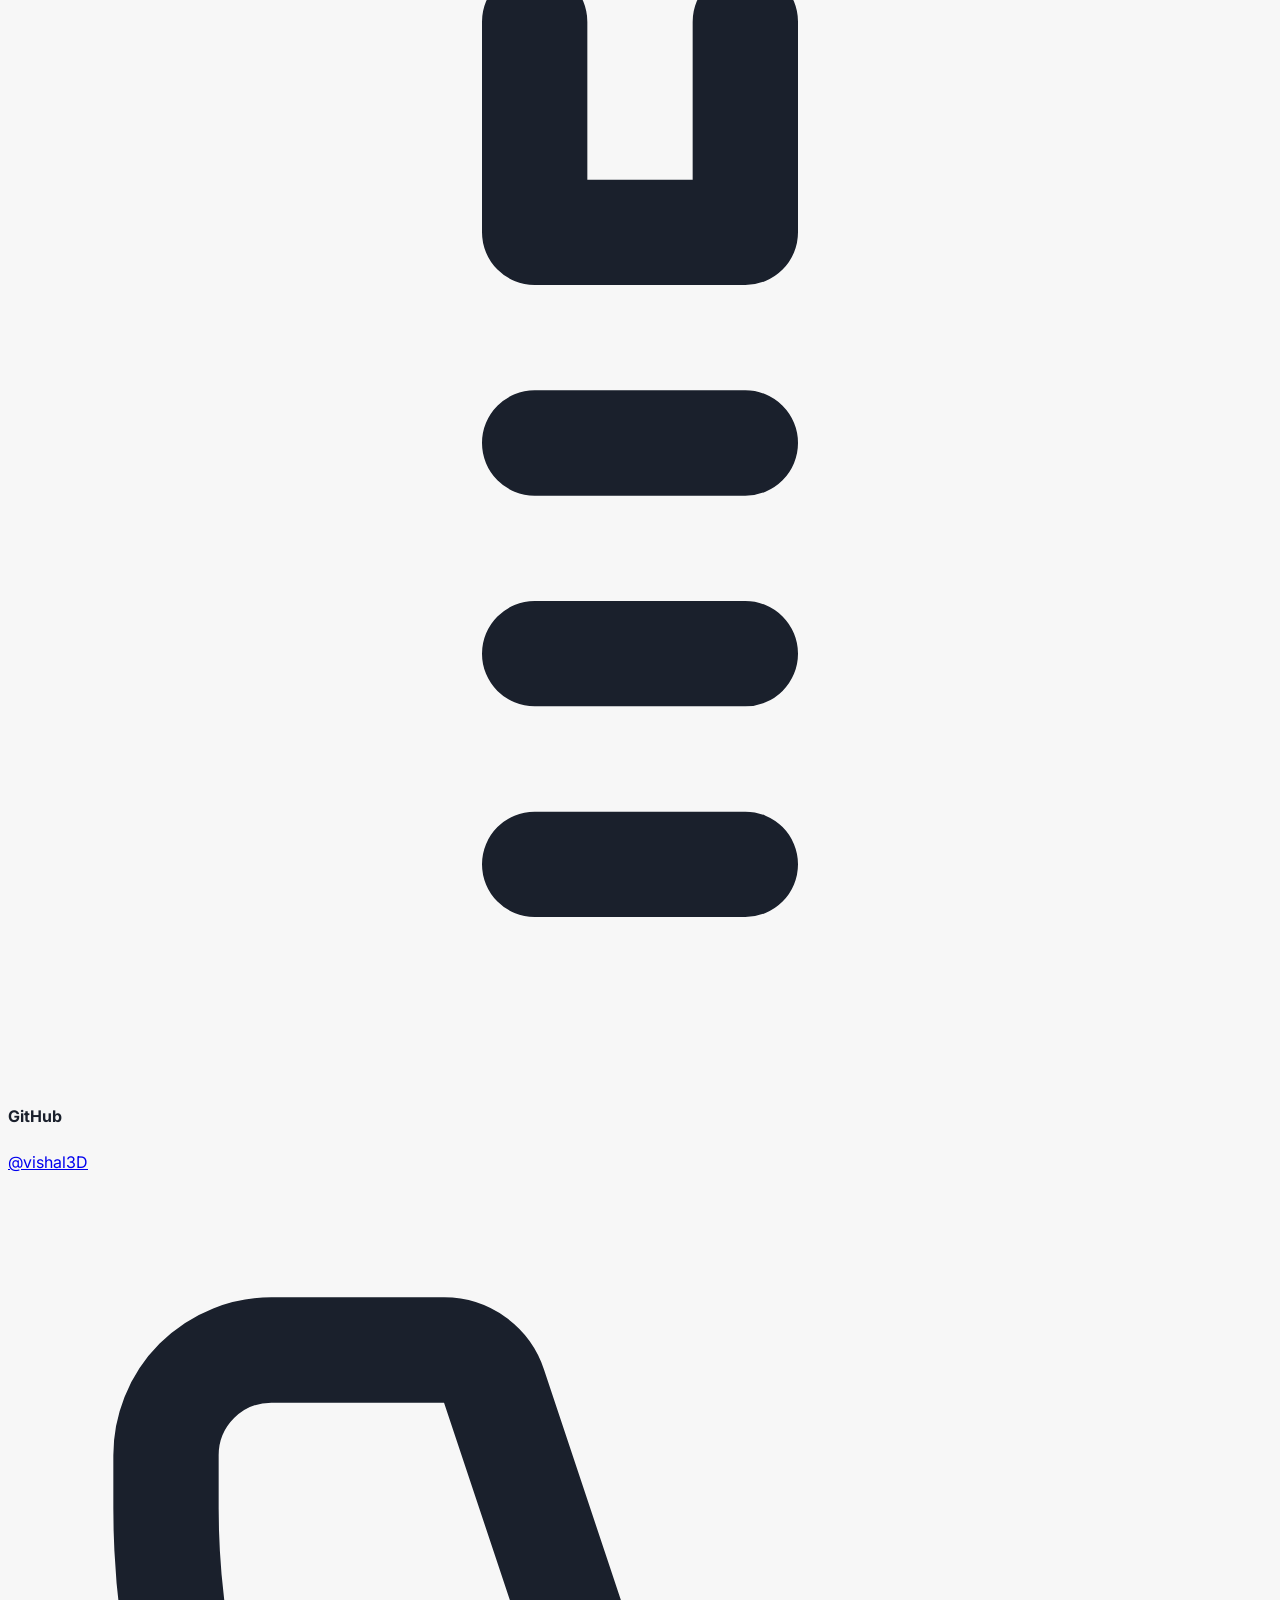
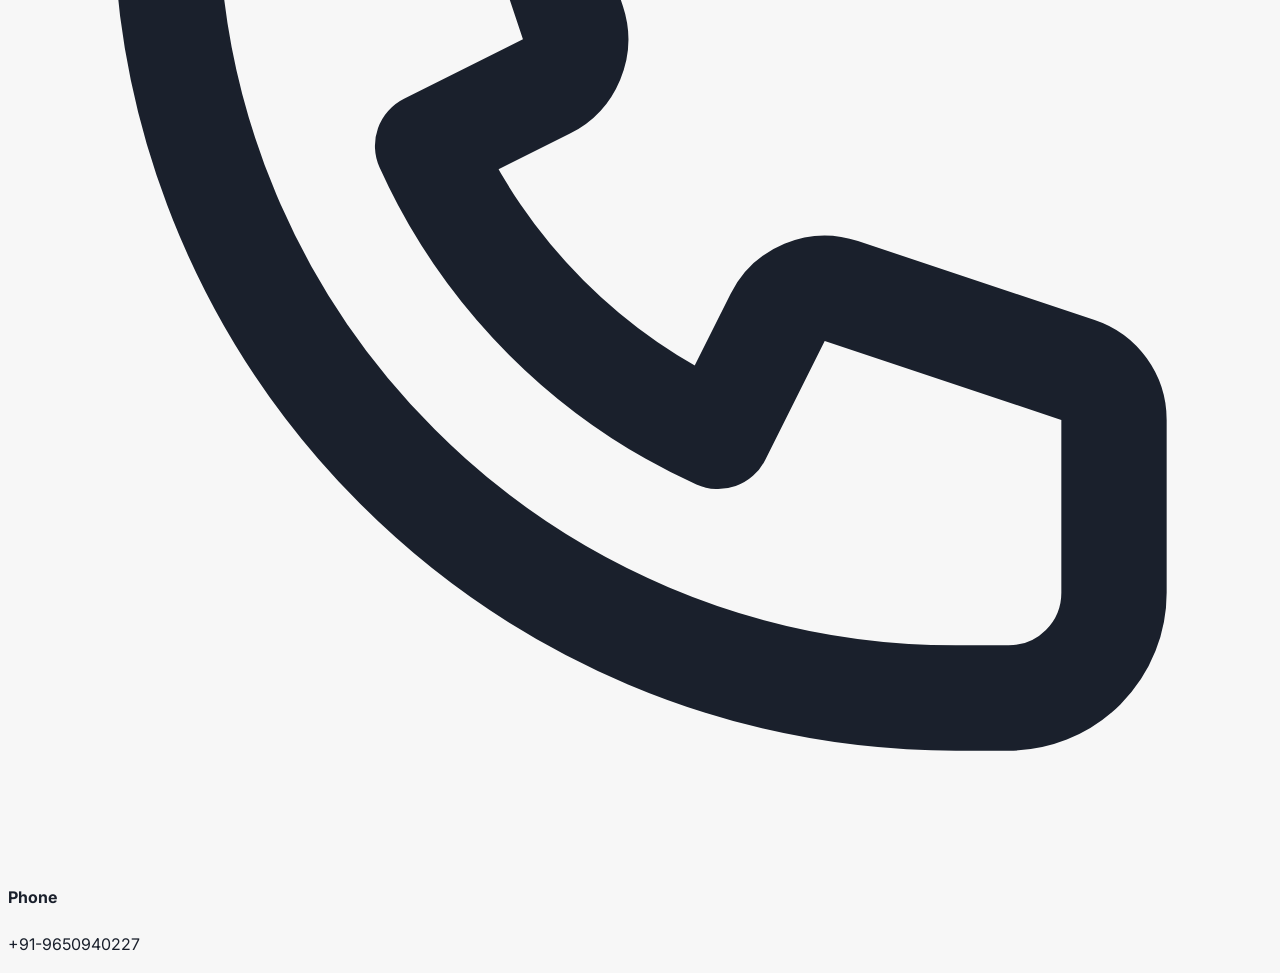
==== commit 7fbf0daa: "fixed the hamburger menu not clickable issue" ====
--- a/resume.html
+++ b/resume.html
@@ -35,12 +35,13 @@
             </nav>
             <!-- Mobile Menu Placeholder -->
             <button id="mobile-menu-button" aria-expanded="false" aria-controls="mobile-menu" aria-label="Toggle navigation"
-                class="md:hidden text-gray-600 hover:text-emerald-600 focus:outline-none" onclick="toggleMobileMenu()">
-                <svg aria-hidden="true" class="w-6 h-6" fill="none" stroke="currentColor" viewBox="0 0 24 24"
-                    xmlns="http://www.w3.org/2000/svg">
-                    <path stroke-linecap="round" stroke-linejoin="round" stroke-width="2" d="M4 6h16M4 12h16M4 18h16">
-                    </path>
-                </svg>
+                class="md:hidden text-gray-600 hover:text-emerald-600 focus:outline-none">
+                <!-- Accessible decorative hamburger made of three bars -->
+                <span class="hamburger" aria-hidden="true">
+                    <span class="bar top"></span>
+                    <span class="bar middle"></span>
+                    <span class="bar bottom"></span>
+                </span>
             </button>
         </div>
     <!-- Mobile Menu -->
--- a/styles.css
+++ b/styles.css
@@ -13,14 +13,59 @@
 /* NOTE: Smooth scrolling is handled via JavaScript to account for the sticky header. */
 /* Mobile menu animation */
 .mobile-menu {
-    display: none; /* hidden by default on small screens; JS toggles display */
+    /* hidden by default on small screens; JS toggles .open */
+    position: absolute; /* place it outside normal flow so it doesn't block header controls */
+    left: 0;
+    right: 0;
+    top: 100%; /* directly under the header */
+    background: white;
     overflow: hidden;
     max-height: 0;
     opacity: 0;
-    transition: max-height 280ms cubic-bezier(.4,0,.2,1), opacity 200ms ease-in-out;
+    pointer-events: none;
+    transition: max-height 320ms cubic-bezier(.4,0,.2,1), opacity 220ms ease-in-out;
+    box-shadow: 0 8px 24px rgba(15,23,42,0.06);
+    z-index: 40; /* below header (header is z-50) */
 }
 .mobile-menu.open {
+    max-height: 1000px; /* large enough to hold content; allows smooth expansion */
     opacity: 1;
+    pointer-events: auto;
+}
+/* Ensure header is positioned for absolute mobile menu placement */
+#main-header {
+    position: relative;
+}
+
+/* Hamburger icon styling and open -> X animation */
+#mobile-menu-button .hamburger {
+    display: inline-block;
+    width: 24px;
+    height: 18px;
+    position: relative;
+}
+#mobile-menu-button .bar {
+    position: absolute;
+    left: 0;
+    right: 0;
+    height: 2px;
+    background: #065f46; /* emerald-800 */
+    border-radius: 2px;
+    transition: transform 220ms cubic-bezier(.4,0,.2,1), opacity 180ms ease;
+}
+#mobile-menu-button .bar.top { top: 0; }
+#mobile-menu-button .bar.middle { top: 8px; }
+#mobile-menu-button .bar.bottom { top: 16px; }
+
+/* When header button has 'open' class, animate to X */
+#mobile-menu-button.open .bar.top {
+    transform: translateY(8px) rotate(45deg);
+}
+#mobile-menu-button.open .bar.middle {
+    opacity: 0;
+}
+#mobile-menu-button.open .bar.bottom {
+    transform: translateY(-8px) rotate(-45deg);
 }
 /* Style for the timeline dots */
 .timeline-dot::before {
@@ -34,3 +79,10 @@
     border-radius: 50%;
     border: 2px solid #ffffff;
 }
+
+/* Keep the mobile toggle button on top and responsive to touch */
+#mobile-menu-button {
+    position: relative;
+    z-index: 60; /* above header (z-50) and menu (z-40) */
+    touch-action: manipulation;
+}
